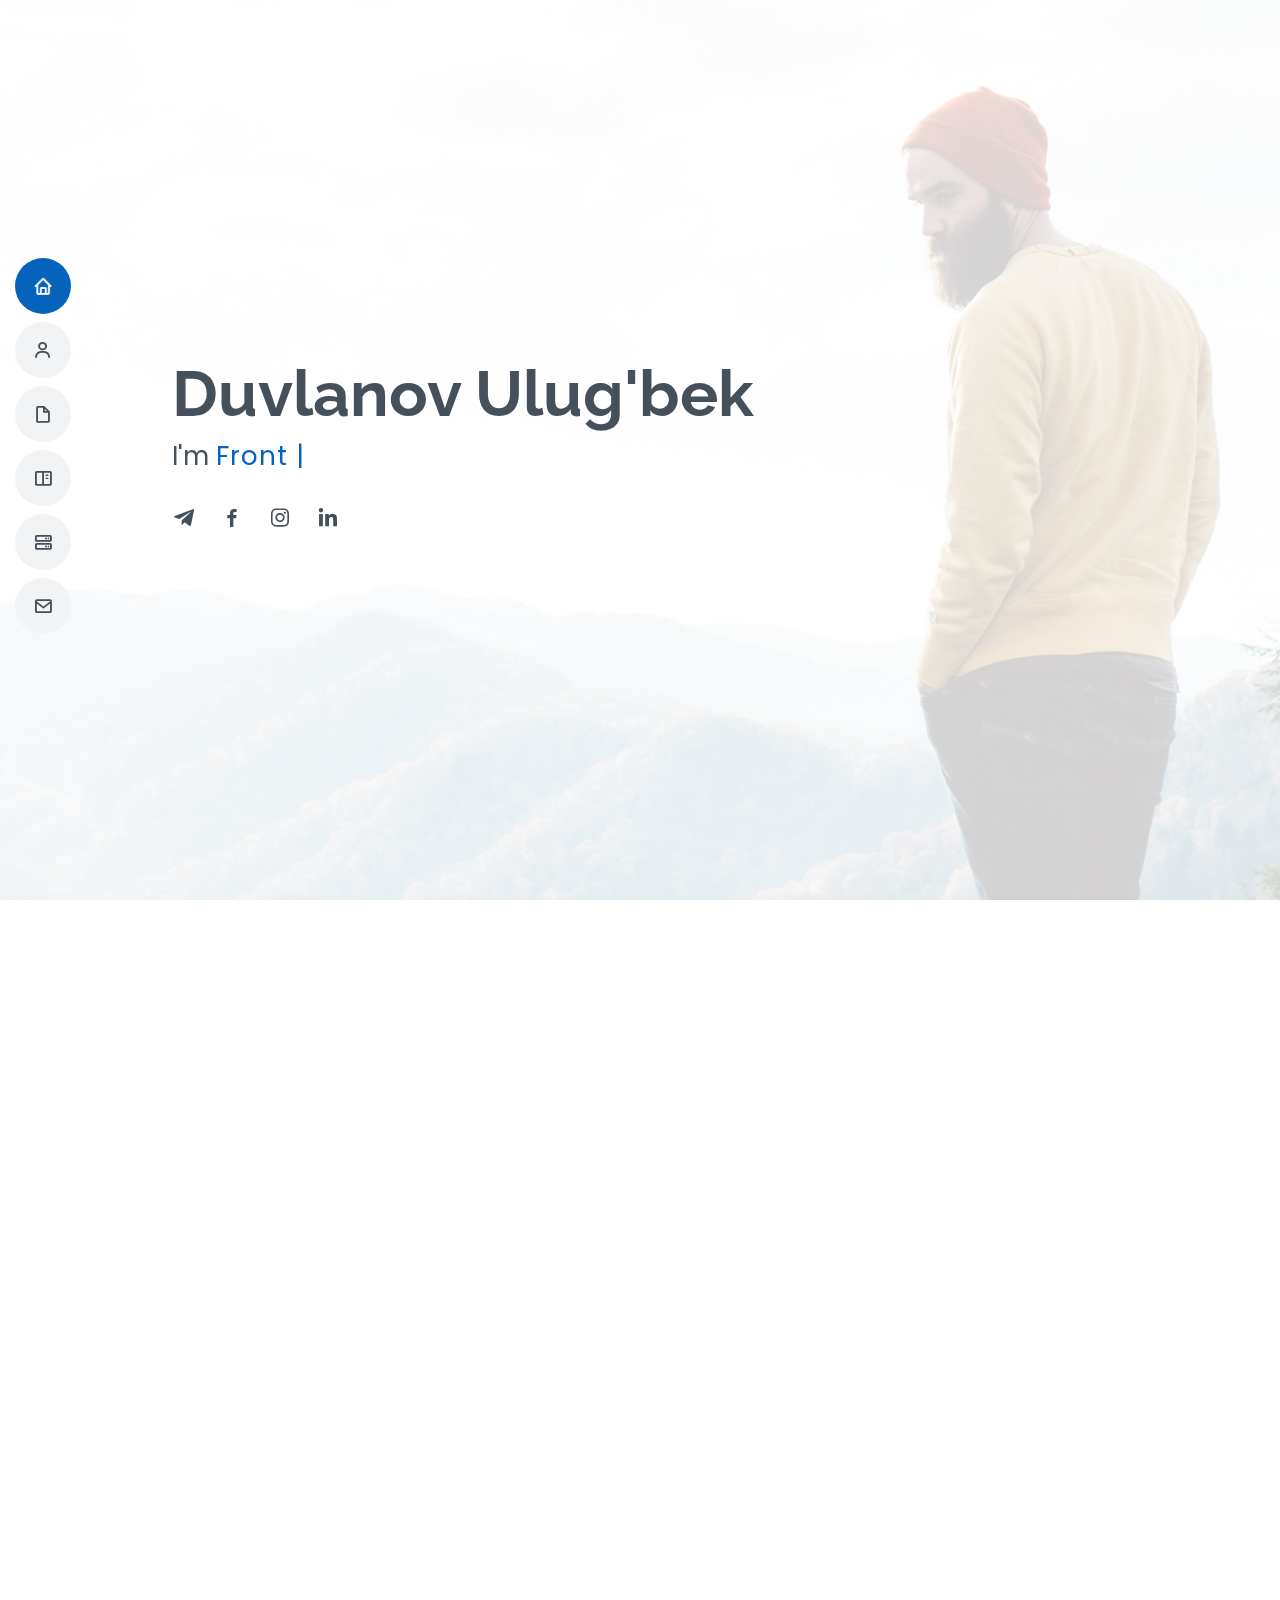
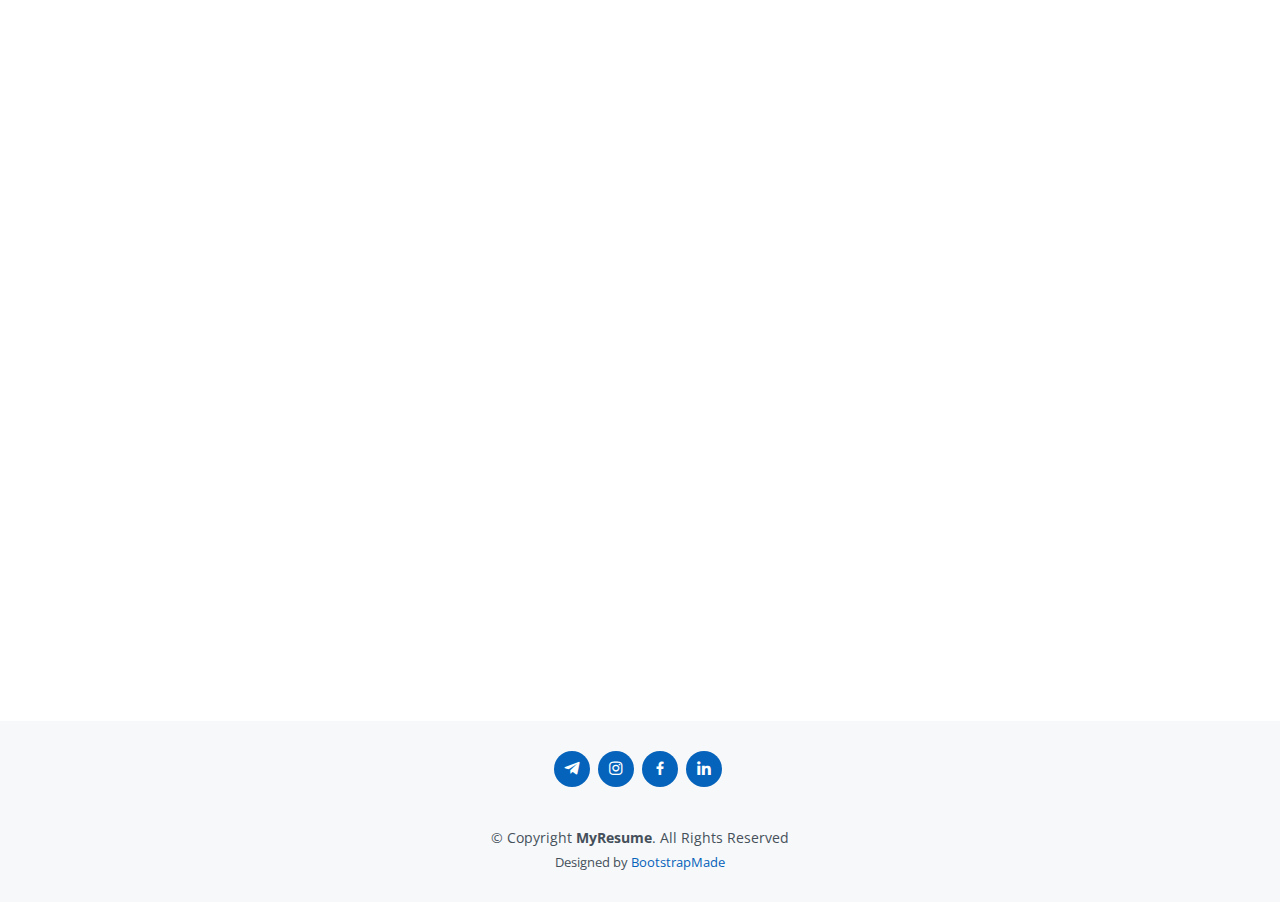
==== index.html @ e40b03fa "all" ====
<!DOCTYPE html>
<html lang="en">
  <head>
    <meta charset="utf-8" />
    <meta content="width=device-width, initial-scale=1.0" name="viewport" />

    <title>Portfolio</title>
    <meta content="" name="description" />
    <meta content="" name="keywords" />

    <link href="assets/img/profile.png" rel="icon" />

    <!-- Google Fonts -->
    <link
      href="https://fonts.googleapis.com/css?family=Open+Sans:300,300i,400,400i,600,600i,700,700i|Raleway:300,300i,400,400i,500,500i,600,600i,700,700i|Poppins:300,300i,400,400i,500,500i,600,600i,700,700i"
      rel="stylesheet"
    />
    <link href="assets/vendor/aos/aos.css" rel="stylesheet" />
    <link
      href="assets/vendor/bootstrap/css/bootstrap.min.css"
      rel="stylesheet"
    />
    <link
      href="assets/vendor/bootstrap-icons/bootstrap-icons.css"
      rel="stylesheet"
    />
    <link href="assets/vendor/boxicons/css/boxicons.min.css" rel="stylesheet" />
    <link
      href="assets/vendor/glightbox/css/glightbox.min.css"
      rel="stylesheet"
    />
    <link href="assets/vendor/swiper/swiper-bundle.min.css" rel="stylesheet" />
    <link href="css/style.css" rel="stylesheet" />
  </head>

  <body>
    <i class="bi bi-list mobile-nav-toggle d-xl-none"></i>
    <!-- ======= Header ======= -->
    <header id="header" class="d-flex flex-column justify-content-center">
      <nav id="navbar" class="navbar nav-menu">
        <ul>
          <li>
            <a href="#hero" class="nav-link scrollto active"
              ><i class="bx bx-home"></i> <span>Home</span></a
            >
          </li>
          <li>
            <a href="#about" class="nav-link scrollto"
              ><i class="bx bx-user"></i> <span>About</span></a
            >
          </li>
          <li>
            <a href="#resume" class="nav-link scrollto"
              ><i class="bx bx-file-blank"></i> <span>Resume</span></a
            >
          </li>
          <li>
            <a href="#portfolio" class="nav-link scrollto"
              ><i class="bx bx-book-content"></i> <span>Portfolio</span></a
            >
          </li>
          <li>
            <a href="#services" class="nav-link scrollto"
              ><i class="bx bx-server"></i> <span>Services</span></a
            >
          </li>
          <li>
            <a href="#contact" class="nav-link scrollto"
              ><i class="bx bx-envelope"></i> <span>Contact</span></a
            >
          </li>
        </ul>
      </nav>
      <!-- .nav-menu -->
    </header>
    <!-- End Header -->

    <!-- ======= Hero Section ======= -->
    <section id="hero" class="d-flex flex-column justify-content-center">
      <div class="container" data-aos="zoom-in" data-aos-delay="100">
        <h1>Duvlanov Ulug'bek</h1>
        <p>
          I'm
          <span
            class="typed"
            data-typed-items="Front End Developer, Freelancer"
          ></span>
        </p>
        <div class="social-links">
          <a
            href="https://t.me/Duvlanov_ulugbek"
            class="telegram"
            target="_blank"
            ><i class="bx bxl-telegram"></i
          ></a>
          <a href="#" class="facebook"><i class="bx bxl-facebook"></i></a>
          <a
            href="https://www.instagram.com/ulugbekduvlanov"
            target="_blank"
            class="instagram"
            ><i class="bx bxl-instagram"></i
          ></a>
          <a
            href="https://www.linkedin.com/in/ulug-bek-duvlanov-868109228"
            class="linkedin"
            target="_blank"
            ><i class="bx bxl-linkedin"></i
          ></a>
        </div>
      </div>
    </section>
    <!-- End Hero -->

    <main id="main">
      <!-- ======= About Section ======= -->
      <section id="about" class="about">
        <div class="container" data-aos="fade-up">
          <div class="section-title">
            <h2>About</h2>
            <p>
              Magnam dolores commodi suscipit. Necessitatibus eius consequatur
              ex aliquid fuga eum quidem. Sit sint consectetur velit. Quisquam
              quos quisquam cupiditate. Et nemo qui impedit suscipit alias ea.
              Quia fugiat sit in iste officiis commodi quidem hic quas.
            </p>
          </div>

          <div class="row">
            <div class="col-lg-4">
              <img
                src="assets/img/profile-img.jpg"
                class="img-fluid"
                alt="profile-img"
              />
            </div>
            <div class="col-lg-8 pt-4 pt-lg-0 content">
              <h3>Web Developer.</h3>
              <p class="fst-italic">
                Lorem ipsum dolor sit amet, consectetur adipiscing elit, sed do
                eiusmod tempor incididunt ut labore et dolore magna aliqua.
              </p>
              <div class="row">
                <div class="col-lg-6">
                  <ul>
                    <li>
                      <i class="bi bi-chevron-right"></i>
                      <strong>Birthday:</strong> <span>7 November 1998</span>
                    </li>
                    <li>
                      <i class="bi bi-chevron-right"></i>
                      <strong>Website:</strong> <span>myjobuz.netlify.app</span>
                    </li>
                    <li>
                      <i class="bi bi-chevron-right"></i>
                      <strong>Phone:</strong> <span>+998 99 627 40 39</span>
                    </li>
                    <li>
                      <i class="bi bi-chevron-right"></i>
                      <strong>City:</strong> <span>Tashkent, Uzbekistan</span>
                    </li>
                  </ul>
                </div>
                <div class="col-lg-6">
                  <ul>
                    <li>
                      <i class="bi bi-chevron-right"></i> <strong>Age:</strong>
                      <span>23</span>
                    </li>
                    <li>
                      <i class="bi bi-chevron-right"></i>
                      <strong>Degree:</strong> <span>Bachelor</span>
                    </li>
                    <li>
                      <i class="bi bi-chevron-right"></i>
                      <strong>PhEmailone:</strong>
                      <span>duvlanovu@gmail.com</span>
                    </li>
                    <li>
                      <i class="bi bi-chevron-right"></i>
                      <strong>Freelance:</strong> <span>Available</span>
                    </li>
                  </ul>
                </div>
              </div>
              <p>
                Officiis eligendi itaque labore et dolorum mollitia officiis
                optio vero. Quisquam sunt adipisci omnis et ut. Nulla
                accusantium dolor incidunt officia tempore. Et eius omnis.
                Cupiditate ut dicta maxime officiis quidem quia. Sed et
                consectetur qui quia repellendus itaque neque. Aliquid amet
                quidem ut quaerat cupiditate. Ab et eum qui repellendus omnis
                culpa magni laudantium dolores.
              </p>
            </div>
          </div>
        </div>
      </section>
      <!-- End About Section -->

      <!-- ======= Facts Section ======= -->
      <section id="facts" class="facts">
        <div class="container" data-aos="fade-up">
          <div class="section-title">
            <h2>Facts</h2>
            <p>
              Magnam dolores commodi suscipit. Necessitatibus eius consequatur
              ex aliquid fuga eum quidem. Sit sint consectetur velit. Quisquam
              quos quisquam cupiditate. Et nemo qui impedit suscipit alias ea.
              Quia fugiat sit in iste officiis commodi quidem hic quas.
            </p>
          </div>

          <div class="row">
            <div class="col-lg-3 col-md-6">
              <div class="count-box">
                <i class="bi bi-emoji-smile"></i>
                <span
                  data-purecounter-start="0"
                  data-purecounter-end="11"
                  data-purecounter-duration="1"
                  class="purecounter"
                ></span>
                <p>Happy Clients</p>
              </div>
            </div>

            <div class="col-lg-3 col-md-6 mt-5 mt-md-0">
              <div class="count-box">
                <i class="bi bi-journal-richtext"></i>
                <span
                  data-purecounter-start="0"
                  data-purecounter-end="15"
                  data-purecounter-duration="1"
                  class="purecounter"
                ></span>
                <p>Projects</p>
              </div>
            </div>

            <div class="col-lg-3 col-md-6 mt-5 mt-lg-0">
              <div class="count-box">
                <i class="bi bi-headset"></i>
                <span
                  data-purecounter-start="0"
                  data-purecounter-end="347"
                  data-purecounter-duration="1"
                  class="purecounter"
                ></span>
                <p>Hours Of Support</p>
              </div>
            </div>

            <div class="col-lg-3 col-md-6 mt-5 mt-lg-0">
              <div class="count-box">
                <i class="bi bi-award"></i>
                <span
                  data-purecounter-start="0"
                  data-purecounter-end="25"
                  data-purecounter-duration="1"
                  class="purecounter"
                ></span>
                <p>Awards</p>
              </div>
            </div>
          </div>
        </div>
      </section>
      <!-- End Facts Section -->

      <!-- ======= Skills Section ======= -->
      <section id="skills" class="skills section-bg">
        <div class="container" data-aos="fade-up">
          <div class="section-title">
            <h2>Skills</h2>
            <p>
              Lorem ipsum dolor sit amet consectetur adipisicing elit.
              Reprehenderit pariatur odit neque molestias amet velit, cupiditate
              tempora exercitationem quaerat quasi! Quasi minus a eaque
              praesentium esse culpa facilis ipsam illum illo harum quia
              delectus deserunt incidunt necessitatibus natus numquam, commodi
              consequuntur nisi quam aliquid corporis atque dolores officiis?
              Dicta, voluptates! Obcaecati minima facilis libero facere repellat
              ratione nulla? Molestiae modi odit accusamus ea esse, praesentium
              possimus architecto voluptas cumque.
            </p>
          </div>

          <div class="row skills-content">
            <div class="col-lg-6">
              <div class="progress">
                <span class="skill">HTML5 <i class="val">90%</i></span>
                <div class="progress-bar-wrap">
                  <div
                    class="progress-bar progress-bar-striped progress-bar-animated"
                    role="progressbar"
                    aria-valuenow="90"
                    aria-valuemin="0"
                    aria-valuemax="100"
                    style="height: 12px; border-radius: 4px"
                  ></div>
                </div>
              </div>

              <div class="progress">
                <span class="skill">CSS3 <i class="val">85%</i></span>
                <div class="progress-bar-wrap progress-bar-striped">
                  <div
                    class="progress-bar progress-bar-striped progress-bar-animated"
                    role="progressbar"
                    aria-valuenow="85"
                    aria-valuemin="0"
                    aria-valuemax="100"
                    style="height: 12px; border-radius: 4px"
                  ></div>
                </div>
              </div>

              <div class="progress">
                <span class="skill">JavaScript <i class="val">75%</i></span>
                <div class="progress-bar-wrap">
                  <div
                    class="progress-bar progress-bar-striped progress-bar-animated"
                    role="progressbar"
                    aria-valuenow="75"
                    aria-valuemin="0"
                    aria-valuemax="100"
                    style="height: 12px; border-radius: 4px"
                  ></div>
                </div>
              </div>

              <div class="progress">
                <span class="skill">Git <i class="val">70%</i></span>
                <div class="progress-bar-wrap">
                  <div
                    class="progress-bar progress-bar-striped progress-bar-animated"
                    role="progressbar"
                    aria-valuenow="70"
                    aria-valuemin="0"
                    aria-valuemax="100"
                    style="height: 12px; border-radius: 4px"
                  ></div>
                </div>
              </div>
            </div>

            <div class="col-lg-6">
              <div class="progress">
                <span class="skill">React <i class="val">70%</i></span>
                <div class="progress-bar-wrap">
                  <div
                    class="progress-bar progress-bar-striped progress-bar-animated"
                    role="progressbar"
                    aria-valuenow="70"
                    aria-valuemin="0"
                    aria-valuemax="100"
                    style="height: 12px; border-radius: 4px"
                  ></div>
                </div>
              </div>

              <div class="progress">
                <span class="skill">Sass <i class="val">90%</i></span>
                <div class="progress-bar-wrap">
                  <div
                    class="progress-bar progress-bar-striped progress-bar-animated"
                    role="progressbar"
                    aria-valuenow="90"
                    aria-valuemin="0"
                    aria-valuemax="100"
                    style="height: 12px; border-radius: 4px"
                  ></div>
                </div>
              </div>

              <div class="progress">
                <span class="skill">Bootstrap5 <i class="val">85%</i></span>
                <div class="progress-bar-wrap">
                  <div
                    class="progress-bar progress-bar-striped progress-bar-animated"
                    role="progressbar"
                    aria-valuenow="85"
                    aria-valuemin="0"
                    aria-valuemax="100"
                    style="height: 12px; border-radius: 4px"
                  ></div>
                </div>
              </div>

              <div class="progress">
                <span class="skill">Figma <i class="val">75%</i></span>
                <div class="progress-bar-wrap">
                  <div
                    class="progress-bar progress-bar-striped progress-bar-animated"
                    role="progressbar"
                    aria-valuenow="75"
                    aria-valuemin="0"
                    aria-valuemax="100"
                    style="height: 12px; border-radius: 4px"
                  ></div>
                </div>
              </div>
            </div>
          </div>
        </div>
      </section>
      <!-- End Skills Section -->

      <!-- ======= Resume Section ======= -->
      <section id="resume" class="resume">
        <div class="container" data-aos="fade-up">
          <div class="section-title">
            <h2>Resume</h2>
            <p>
              Magnam dolores commodi suscipit. Necessitatibus eius consequatur
              ex aliquid fuga eum quidem. Sit sint consectetur velit. Quisquam
              quos quisquam cupiditate. Et nemo qui impedit suscipit alias ea.
              Quia fugiat sit in iste officiis commodi quidem hic quas.
            </p>
          </div>

          <div class="row">
            <div class="col-lg-6">
              <h3 class="resume-title">Sumary</h3>
              <div class="resume-item pb-0">
                <h4>Brandon Johnson</h4>
                <p>
                  <em
                    >Innovative and deadline-driven Graphic Designer with 3+
                    years of experience designing and developing user-centered
                    digital/print marketing material from initial concept to
                    final, polished deliverable.</em
                  >
                </p>
                <ul>
                  <li>Portland par 127,Orlando, FL</li>
                  <li>(123) 456-7891</li>
                  <li>alice.barkley@example.com</li>
                </ul>
              </div>

              <h3 class="resume-title">Education</h3>
              <div class="resume-item">
                <h4>Master of Fine Arts &amp; Graphic Design</h4>
                <h5>2015 - 2016</h5>
                <p><em>Rochester Institute of Technology, Rochester, NY</em></p>
                <p>
                  Qui deserunt veniam. Et sed aliquam labore tempore sed
                  quisquam iusto autem sit. Ea vero voluptatum qui ut
                  dignissimos deleniti nerada porti sand markend
                </p>
              </div>
              <div class="resume-item">
                <h4>Bachelor of Fine Arts &amp; Graphic Design</h4>
                <h5>2010 - 2014</h5>
                <p><em>Rochester Institute of Technology, Rochester, NY</em></p>
                <p>
                  Quia nobis sequi est occaecati aut. Repudiandae et iusto quae
                  reiciendis et quis Eius vel ratione eius unde vitae rerum
                  voluptates asperiores voluptatem Earum molestiae consequatur
                  neque etlon sader mart dila
                </p>
              </div>
            </div>
            <div class="col-lg-6">
              <h3 class="resume-title">Professional Experience</h3>
              <div class="resume-item">
                <h4>Senior graphic design specialist</h4>
                <h5>2019 - Present</h5>
                <p><em>Experion, New York, NY </em></p>
                <ul>
                  <li>
                    Lead in the design, development, and implementation of the
                    graphic, layout, and production communication materials
                  </li>
                  <li>
                    Delegate tasks to the 7 members of the design team and
                    provide counsel on all aspects of the project.
                  </li>
                  <li>
                    Supervise the assessment of all graphic materials in order
                    to ensure quality and accuracy of the design
                  </li>
                  <li>
                    Oversee the efficient use of production project budgets
                    ranging from $2,000 - $25,000
                  </li>
                </ul>
              </div>
              <div class="resume-item">
                <h4>Graphic design specialist</h4>
                <h5>2017 - 2018</h5>
                <p><em>Stepping Stone Advertising, New York, NY</em></p>
                <ul>
                  <li>
                    Developed numerous marketing programs (logos,
                    brochures,infographics, presentations, and advertisements).
                  </li>
                  <li>
                    Managed up to 5 projects or tasks at a given time while
                    under pressure
                  </li>
                  <li>
                    Recommended and consulted with clients on the most
                    appropriate graphic design
                  </li>
                  <li>
                    Created 4+ design presentations and proposals a month for
                    clients and account managers
                  </li>
                </ul>
              </div>
            </div>
          </div>
        </div>
      </section>
      <!-- End Resume Section -->

      <!-- ======= Portfolio Section ======= -->
      <section id="portfolio" class="portfolio section-bg">
        <div class="container" data-aos="fade-up">
          <div class="section-title">
            <h2>Portfolio</h2>
            <p>
              Magnam dolores commodi suscipit. Necessitatibus eius consequatur
              ex aliquid fuga eum quidem. Sit sint consectetur velit. Quisquam
              quos quisquam cupiditate. Et nemo qui impedit suscipit alias ea.
              Quia fugiat sit in iste officiis commodi quidem hic quas.
            </p>
          </div>

          <div class="row">
            <div
              class="col-lg-12 d-flex justify-content-center"
              data-aos="fade-up"
              data-aos-delay="100"
            >
              <ul id="portfolio-flters">
                <li data-filter="*" class="filter-active">All</li>
                <li data-filter=".filter-app">App</li>
                <li data-filter=".filter-card">Card</li>
                <li data-filter=".filter-web">Web</li>
              </ul>
            </div>
          </div>

          <div
            class="row portfolio-container"
            data-aos="fade-up"
            data-aos-delay="200"
          >
            <div class="col-lg-4 col-md-6 portfolio-item filter-app">
              <div class="portfolio-wrap">
                <img
                  src="assets/img/portfolio/portfolio-1.jpg"
                  class="img-fluid"
                  alt=""
                />
                <div class="portfolio-info">
                  <h4>App 1</h4>
                  <p>App</p>
                  <div class="portfolio-links">
                    <a
                      href="assets/img/portfolio/portfolio-1.jpg"
                      data-gallery="portfolioGallery"
                      class="portfolio-lightbox"
                      title="App 1"
                      ><i class="bx bx-plus"></i
                    ></a>
                    <a
                      href="portfolio-details.html"
                      class="portfolio-details-lightbox"
                      data-glightbox="type: external"
                      title="Portfolio Details"
                      ><i class="bx bx-link"></i
                    ></a>
                  </div>
                </div>
              </div>
            </div>

            <div class="col-lg-4 col-md-6 portfolio-item filter-web">
              <div class="portfolio-wrap">
                <img
                  src="assets/img/portfolio/portfolio-2.jpg"
                  class="img-fluid"
                  alt=""
                />
                <div class="portfolio-info">
                  <h4>Web 3</h4>
                  <p>Web</p>
                  <div class="portfolio-links">
                    <a
                      href="assets/img/portfolio/portfolio-2.jpg"
                      data-gallery="portfolioGallery"
                      class="portfolio-lightbox"
                      title="Web 3"
                      ><i class="bx bx-plus"></i
                    ></a>
                    <a
                      href="portfolio-details.html"
                      class="portfolio-details-lightbox"
                      data-glightbox="type: external"
                      title="Portfolio Details"
                      ><i class="bx bx-link"></i
                    ></a>
                  </div>
                </div>
              </div>
            </div>

            <div class="col-lg-4 col-md-6 portfolio-item filter-app">
              <div class="portfolio-wrap">
                <img
                  src="assets/img/portfolio/portfolio-3.jpg"
                  class="img-fluid"
                  alt=""
                />
                <div class="portfolio-info">
                  <h4>App 2</h4>
                  <p>App</p>
                  <div class="portfolio-links">
                    <a
                      href="assets/img/portfolio/portfolio-3.jpg"
                      data-gallery="portfolioGallery"
                      class="portfolio-lightbox"
                      title="App 2"
                      ><i class="bx bx-plus"></i
                    ></a>
                    <a
                      href="portfolio-details.html"
                      class="portfolio-details-lightbox"
                      data-glightbox="type: external"
                      title="Portfolio Details"
                      ><i class="bx bx-link"></i
                    ></a>
                  </div>
                </div>
              </div>
            </div>

            <div class="col-lg-4 col-md-6 portfolio-item filter-card">
              <div class="portfolio-wrap">
                <img
                  src="assets/img/portfolio/portfolio-4.jpg"
                  class="img-fluid"
                  alt=""
                />
                <div class="portfolio-info">
                  <h4>Card 2</h4>
                  <p>Card</p>
                  <div class="portfolio-links">
                    <a
                      href="assets/img/portfolio/portfolio-4.jpg"
                      data-gallery="portfolioGallery"
                      class="portfolio-lightbox"
                      title="Card 2"
                      ><i class="bx bx-plus"></i
                    ></a>
                    <a
                      href="portfolio-details.html"
                      class="portfolio-details-lightbox"
                      data-glightbox="type: external"
                      title="Portfolio Details"
                      ><i class="bx bx-link"></i
                    ></a>
                  </div>
                </div>
              </div>
            </div>

            <div class="col-lg-4 col-md-6 portfolio-item filter-web">
              <div class="portfolio-wrap">
                <img
                  src="assets/img/portfolio/portfolio-5.jpg"
                  class="img-fluid"
                  alt=""
                />
                <div class="portfolio-info">
                  <h4>Web 2</h4>
                  <p>Web</p>
                  <div class="portfolio-links">
                    <a
                      href="assets/img/portfolio/portfolio-5.jpg"
                      data-gallery="portfolioGallery"
                      class="portfolio-lightbox"
                      title="Web 2"
                      ><i class="bx bx-plus"></i
                    ></a>
                    <a
                      href="portfolio-details.html"
                      class="portfolio-details-lightbox"
                      data-glightbox="type: external"
                      title="Portfolio Details"
                      ><i class="bx bx-link"></i
                    ></a>
                  </div>
                </div>
              </div>
            </div>

            <div class="col-lg-4 col-md-6 portfolio-item filter-app">
              <div class="portfolio-wrap">
                <img
                  src="assets/img/portfolio/portfolio-6.jpg"
                  class="img-fluid"
                  alt=""
                />
                <div class="portfolio-info">
                  <h4>App 3</h4>
                  <p>App</p>
                  <div class="portfolio-links">
                    <a
                      href="assets/img/portfolio/portfolio-6.jpg"
                      data-gallery="portfolioGallery"
                      class="portfolio-lightbox"
                      title="App 3"
                      ><i class="bx bx-plus"></i
                    ></a>
                    <a
                      href="portfolio-details.html"
                      class="portfolio-details-lightbox"
                      data-glightbox="type: external"
                      title="Portfolio Details"
                      ><i class="bx bx-link"></i
                    ></a>
                  </div>
                </div>
              </div>
            </div>

            <div class="col-lg-4 col-md-6 portfolio-item filter-card">
              <div class="portfolio-wrap">
                <img
                  src="assets/img/portfolio/portfolio-7.jpg"
                  class="img-fluid"
                  alt=""
                />
                <div class="portfolio-info">
                  <h4>Card 1</h4>
                  <p>Card</p>
                  <div class="portfolio-links">
                    <a
                      href="assets/img/portfolio/portfolio-7.jpg"
                      data-gallery="portfolioGallery"
                      class="portfolio-lightbox"
                      title="Card 1"
                      ><i class="bx bx-plus"></i
                    ></a>
                    <a
                      href="portfolio-details.html"
                      class="portfolio-details-lightbox"
                      data-glightbox="type: external"
                      title="Portfolio Details"
                      ><i class="bx bx-link"></i
                    ></a>
                  </div>
                </div>
              </div>
            </div>

            <div class="col-lg-4 col-md-6 portfolio-item filter-card">
              <div class="portfolio-wrap">
                <img
                  src="assets/img/portfolio/portfolio-8.jpg"
                  class="img-fluid"
                  alt=""
                />
                <div class="portfolio-info">
                  <h4>Card 3</h4>
                  <p>Card</p>
                  <div class="portfolio-links">
                    <a
                      href="assets/img/portfolio/portfolio-8.jpg"
                      data-gallery="portfolioGallery"
                      class="portfolio-lightbox"
                      title="Card 3"
                      ><i class="bx bx-plus"></i
                    ></a>
                    <a
                      href="portfolio-details.html"
                      class="portfolio-details-lightbox"
                      data-glightbox="type: external"
                      title="Portfolio Details"
                      ><i class="bx bx-link"></i
                    ></a>
                  </div>
                </div>
              </div>
            </div>

            <div class="col-lg-4 col-md-6 portfolio-item filter-web">
              <div class="portfolio-wrap">
                <img
                  src="assets/img/portfolio/portfolio-9.jpg"
                  class="img-fluid"
                  alt=""
                />
                <div class="portfolio-info">
                  <h4>Web 3</h4>
                  <p>Web</p>
                  <div class="portfolio-links">
                    <a
                      href="assets/img/portfolio/portfolio-9.jpg"
                      data-gallery="portfolioGallery"
                      class="portfolio-lightbox"
                      title="Web 3"
                      ><i class="bx bx-plus"></i
                    ></a>
                    <a
                      href="portfolio-details.html"
                      class="portfolio-details-lightbox"
                      data-glightbox="type: external"
                      title="Portfolio Details"
                      ><i class="bx bx-link"></i
                    ></a>
                  </div>
                </div>
              </div>
            </div>
          </div>
        </div>
      </section>
      <!-- End Portfolio Section -->

      <!-- ======= Services Section ======= -->
      <section id="services" class="services">
        <div class="container" data-aos="fade-up">
          <div class="section-title">
            <h2>Services</h2>
          </div>

          <div class="row">
            <div
              class="col-lg-4 col-md-6 d-flex align-items-stretch"
              data-aos="zoom-in"
              data-aos-delay="100"
            >
              <div class="icon-box iconbox-blue">
                <div class="icon">
                  <svg
                    width="100"
                    height="100"
                    viewBox="0 0 600 600"
                    xmlns="http://www.w3.org/2000/svg"
                  >
                    <path
                      stroke="none"
                      stroke-width="0"
                      fill="#f5f5f5"
                      d="M300,521.0016835830174C376.1290562159157,517.8887921683347,466.0731472004068,529.7835943286574,510.70327084640275,468.03025145048787C554.3714126377745,407.6079735673963,508.03601936045806,328.9844924480964,491.2728898941984,256.3432110539036C474.5976632858925,184.082847569629,479.9380746630129,96.60480741107993,416.23090153303,58.64404602377083C348.86323505073057,18.502131276798302,261.93793281208167,40.57373210992963,193.5410806939664,78.93577620505333C130.42746243093433,114.334589627462,98.30271207620316,179.96522072025542,76.75703585869454,249.04625023123273C51.97151888228291,328.5150500222984,13.704378332031375,421.85034740162234,66.52175969318436,486.19268352777647C119.04800174914682,550.1803526380478,217.28368757567262,524.383925680826,300,521.0016835830174"
                    ></path>
                  </svg>
                  <i class="bx bxl-dribbble"></i>
                </div>
                <h4><a href="">Lorem Ipsum</a></h4>
                <p>
                  Voluptatum deleniti atque corrupti quos dolores et quas
                  molestias excepturi
                </p>
              </div>
            </div>

            <div
              class="col-lg-4 col-md-6 d-flex align-items-stretch mt-4 mt-md-0"
              data-aos="zoom-in"
              data-aos-delay="200"
            >
              <div class="icon-box iconbox-orange">
                <div class="icon">
                  <svg
                    width="100"
                    height="100"
                    viewBox="0 0 600 600"
                    xmlns="http://www.w3.org/2000/svg"
                  >
                    <path
                      stroke="none"
                      stroke-width="0"
                      fill="#f5f5f5"
                      d="M300,582.0697525312426C382.5290701553225,586.8405444964366,449.9789794690241,525.3245884688669,502.5850820975895,461.55621195738473C556.606425686781,396.0723002908107,615.8543463187945,314.28637112970534,586.6730223649479,234.56875336149918C558.9533121215079,158.8439757836574,454.9685369536778,164.00468322053177,381.49747125262974,130.76875717737553C312.15926192815925,99.40240125094834,248.97055460311594,18.661163978235184,179.8680185752513,50.54337015887873C110.5421016452524,82.52863877960104,119.82277516462835,180.83849132639028,109.12597500060166,256.43424936330496C100.08760227029461,320.3096726198365,92.17705696193138,384.0621239912766,124.79988738764834,439.7174275375508C164.83382741302287,508.01625554203684,220.96474134820875,577.5009287672846,300,582.0697525312426"
                    ></path>
                  </svg>
                  <i class="bx bx-file"></i>
                </div>
                <h4><a href="">Sed Perspiciatis</a></h4>
                <p>
                  Duis aute irure dolor in reprehenderit in voluptate velit esse
                  cillum dolore
                </p>
              </div>
            </div>

            <div
              class="col-lg-4 col-md-6 d-flex align-items-stretch mt-4 mt-lg-0"
              data-aos="zoom-in"
              data-aos-delay="300"
            >
              <div class="icon-box iconbox-pink">
                <div class="icon">
                  <svg
                    width="100"
                    height="100"
                    viewBox="0 0 600 600"
                    xmlns="http://www.w3.org/2000/svg"
                  >
                    <path
                      stroke="none"
                      stroke-width="0"
                      fill="#f5f5f5"
                      d="M300,541.5067337569781C382.14930387511276,545.0595476570109,479.8736841581634,548.3450877840088,526.4010558755058,480.5488172755941C571.5218469581645,414.80211281144784,517.5187510058486,332.0715597781072,496.52539010469104,255.14436215662573C477.37192572678356,184.95920475031193,473.57363656557914,105.61284051026155,413.0603344069578,65.22779650032875C343.27470386102294,18.654635553484475,251.2091493199835,5.337323636656869,175.0934190732945,40.62881213300186C97.87086631185822,76.43348514350839,51.98124368387456,156.15599469081315,36.44837278890362,239.84606092416172C21.716077023791087,319.22268207091537,43.775223500013084,401.1760424656574,96.891909868211,461.97329694683043C147.22146801428983,519.5804099606455,223.5754009179313,538.201503339737,300,541.5067337569781"
                    ></path>
                  </svg>
                  <i class="bx bx-tachometer"></i>
                </div>
                <h4><a href="">Magni Dolores</a></h4>
                <p>
                  Excepteur sint occaecat cupidatat non proident, sunt in culpa
                  qui officia
                </p>
              </div>
            </div>

            <div
              class="col-lg-4 col-md-6 d-flex align-items-stretch mt-4"
              data-aos="zoom-in"
              data-aos-delay="100"
            >
              <div class="icon-box iconbox-yellow">
                <div class="icon">
                  <svg
                    width="100"
                    height="100"
                    viewBox="0 0 600 600"
                    xmlns="http://www.w3.org/2000/svg"
                  >
                    <path
                      stroke="none"
                      stroke-width="0"
                      fill="#f5f5f5"
                      d="M300,503.46388370962813C374.79870501325706,506.71871716319447,464.8034551963731,527.1746412648533,510.4981551193396,467.86667711651364C555.9287308511215,408.9015244558933,512.6030010748507,327.5744911775523,490.211057578863,256.5855673507754C471.097692560561,195.9906835881958,447.69079081568157,138.11976852964426,395.19560036434837,102.3242989838813C329.3053358748298,57.3949838291264,248.02791733380457,8.279543830951368,175.87071277845988,42.242879143198664C103.41431057327972,76.34704239035025,93.79494320519305,170.9812938413882,81.28167332365135,250.07896920659033C70.17666984294237,320.27484674793965,64.84698225790005,396.69656628748305,111.28512138212992,450.4950937839243C156.20124167950087,502.5303643271138,231.32542653798444,500.4755392045468,300,503.46388370962813"
                    ></path>
                  </svg>
                  <i class="bx bx-layer"></i>
                </div>
                <h4><a href="">Nemo Enim</a></h4>
                <p>
                  At vero eos et accusamus et iusto odio dignissimos ducimus qui
                  blanditiis
                </p>
              </div>
            </div>

            <div
              class="col-lg-4 col-md-6 d-flex align-items-stretch mt-4"
              data-aos="zoom-in"
              data-aos-delay="200"
            >
              <div class="icon-box iconbox-red">
                <div class="icon">
                  <svg
                    width="100"
                    height="100"
                    viewBox="0 0 600 600"
                    xmlns="http://www.w3.org/2000/svg"
                  >
                    <path
                      stroke="none"
                      stroke-width="0"
                      fill="#f5f5f5"
                      d="M300,532.3542879108572C369.38199826031484,532.3153073249985,429.10787420159085,491.63046689027357,474.5244479745417,439.17860296908856C522.8885846962883,383.3225815378663,569.1668002868075,314.3205725914397,550.7432151929288,242.7694973846089C532.6665558377875,172.5657663291529,456.2379748765914,142.6223662098291,390.3689995646985,112.34683881706744C326.66090330228417,83.06452184765237,258.84405631176094,53.51806209861945,193.32584062364296,78.48882559362697C121.61183558270385,105.82097193414197,62.805066853699245,167.19869350419734,48.57481801355237,242.6138429142374C34.843463184063346,315.3850353017275,76.69343916112496,383.4422959591041,125.22947124332185,439.3748458443577C170.7312796277747,491.8107796887764,230.57421082200815,532.3932930995766,300,532.3542879108572"
                    ></path>
                  </svg>
                  <i class="bx bx-slideshow"></i>
                </div>
                <h4><a href="">Dele Cardo</a></h4>
                <p>
                  Quis consequatur saepe eligendi voluptatem consequatur dolor
                  consequuntur
                </p>
              </div>
            </div>

            <div
              class="col-lg-4 col-md-6 d-flex align-items-stretch mt-4"
              data-aos="zoom-in"
              data-aos-delay="300"
            >
              <div class="icon-box iconbox-teal">
                <div class="icon">
                  <svg
                    width="100"
                    height="100"
                    viewBox="0 0 600 600"
                    xmlns="http://www.w3.org/2000/svg"
                  >
                    <path
                      stroke="none"
                      stroke-width="0"
                      fill="#f5f5f5"
                      d="M300,566.797414625762C385.7384707136149,576.1784315230908,478.7894351017131,552.8928747891023,531.9192734346935,484.94944893311C584.6109503024035,417.5663521118492,582.489472248146,322.67544863468447,553.9536738515405,242.03673114598146C529.1557734026468,171.96086150256528,465.24506316201064,127.66468636344209,395.9583748389544,100.7403814666027C334.2173773831606,76.7482773500951,269.4350130405921,84.62216499799875,207.1952322260088,107.2889140133804C132.92018162631612,134.33871894543012,41.79353780512637,160.00259165414826,22.644507872594943,236.69541883565114C3.319112789854554,314.0945973066697,72.72355303640163,379.243833228382,124.04198916343866,440.3218312028393C172.9286146004772,498.5055451809895,224.45579914871206,558.5317968840102,300,566.797414625762"
                    ></path>
                  </svg>
                  <i class="bx bx-arch"></i>
                </div>
                <h4><a href="">Divera Don</a></h4>
                <p>
                  Modi nostrum vel laborum. Porro fugit error sit minus sapiente
                  sit aspernatur
                </p>
              </div>
            </div>
          </div>
        </div>
      </section>
      <!-- End Services Section -->

      <!-- ======= Testimonials Section ======= -->
      <section id="testimonials" class="testimonials section-bg">
        <div class="container" data-aos="fade-up">
          <div class="section-title">
            <h2>Testimonials</h2>
          </div>

          <div
            class="testimonials-slider swiper"
            data-aos="fade-up"
            data-aos-delay="100"
          >
            <div class="swiper-wrapper">
              <div class="swiper-slide">
                <div class="testimonial-item">
                  <img
                    src="assets/img/testimonials/testimonials-5.jpg"
                    class="testimonial-img"
                    alt="testimonials"
                  />
                  <h3>Saul Goodman</h3>
                  <h4>Full Stack Web Developer</h4>
                  <p>
                    <i class="bx bxs-quote-alt-left quote-icon-left"></i>
                    Proin iaculis purus consequat sem cure digni ssim donec
                    porttitora entum suscipit rhoncus. Accusantium quam,
                    ultricies eget id, aliquam eget nibh et. Maecen aliquam,
                    risus at semper.
                    <i class="bx bxs-quote-alt-right quote-icon-right"></i>
                  </p>
                </div>
              </div>
              <!-- End testimonial item -->

              <div class="swiper-slide">
                <div class="testimonial-item">
                  <img
                    src="assets/img/testimonials/testimonials-2.jpg"
                    class="testimonial-img"
                    alt="testimonials"
                  />
                  <h3>Sara Wilsson</h3>
                  <h4>Frontend developer</h4>
                  <p>
                    <i class="bx bxs-quote-alt-left quote-icon-left"></i>
                    Export tempor illum tamen malis malis eram quae irure esse
                    labore quem cillum quid cillum eram malis quorum velit fore
                    eram velit sunt aliqua noster fugiat irure amet legam anim
                    culpa.
                    <i class="bx bxs-quote-alt-right quote-icon-right"></i>
                  </p>
                </div>
              </div>
              <!-- End testimonial item -->

              <div class="swiper-slide">
                <div class="testimonial-item">
                  <img
                    src="assets/img/testimonials/testimonials-3.jpg"
                    class="testimonial-img"
                    alt="testimonials"
                  />
                  <h3>Jena Karlis</h3>
                  <h4>Designer</h4>
                  <p>
                    <i class="bx bxs-quote-alt-left quote-icon-left"></i>
                    Enim nisi quem export duis labore cillum quae magna enim
                    sint quorum nulla quem veniam duis minim tempor labore quem
                    eram duis noster aute amet eram fore quis sint minim.
                    <i class="bx bxs-quote-alt-right quote-icon-right"></i>
                  </p>
                </div>
              </div>
              <!-- End testimonial item -->

              <div class="swiper-slide">
                <div class="testimonial-item">
                  <img
                    src="assets/img/testimonials/testimonials-4.jpg"
                    class="testimonial-img"
                    alt="testimonials"
                  />
                  <h3>Matt Brandon</h3>
                  <h4>Freelancer</h4>
                  <p>
                    <i class="bx bxs-quote-alt-left quote-icon-left"></i>
                    Fugiat enim eram quae cillum dolore dolor amet nulla culpa
                    multos export minim fugiat minim velit minim dolor enim duis
                    veniam ipsum anim magna sunt elit fore quem dolore labore
                    illum veniam.
                    <i class="bx bxs-quote-alt-right quote-icon-right"></i>
                  </p>
                </div>
              </div>
              <!-- End testimonial item -->

              <div class="swiper-slide">
                <div class="testimonial-item">
                  <img
                    src="assets/img/testimonials/testimonials-1.jpg"
                    class="testimonial-img"
                    alt="testimonials"
                  />
                  <h3>John Larson</h3>
                  <h4>Freelancer</h4>
                  <p>
                    <i class="bx bxs-quote-alt-left quote-icon-left"></i>
                    Quis quorum aliqua sint quem legam fore sunt eram irure
                    aliqua veniam tempor noster veniam enim culpa labore duis
                    sunt culpa nulla illum cillum fugiat legam esse veniam culpa
                    fore nisi cillum quid.
                    <i class="bx bxs-quote-alt-right quote-icon-right"></i>
                  </p>
                </div>
              </div>
              <!-- End testimonial item -->
            </div>
            <div class="swiper-pagination"></div>
          </div>
        </div>
      </section>
      <!-- End Testimonials Section -->

      <!-- ======= Contact Section ======= -->
      <section id="contact" class="contact">
        <div class="container" data-aos="fade-up">
          <div class="section-title">
            <h2>Contact</h2>
          </div>

          <div class="row mt-1">
            <div class="col-lg-4">
              <div class="info">
                <div class="address">
                  <i class="bi bi-geo-alt"></i>
                  <h4>Location:</h4>
                  <p>TTZ-4, Mirzo Ulug'bek, Tashkent</p>
                </div>

                <div class="email">
                  <i class="bi bi-envelope"></i>
                  <h4>Email:</h4>
                  <p>
                    <a href="mailto:duvlanovu@gmail.com">duvlanovu@gmail.com</a>
                  </p>
                </div>

                <div class="phone">
                  <i class="bi bi-phone"></i>
                  <h4>Call:</h4>
                  <p><a href="tel:(+998 99 627 40 39)">+998 99 627 40 39</a></p>
                </div>
              </div>
            </div>

            <div class="col-lg-8 mt-5 mt-lg-0">
              <form
                action="forms/contact.php"
                method="post"
                role="form"
                class="php-email-form"
              >
                <div class="row">
                  <div class="col-md-6 form-group">
                    <input
                      type="text"
                      name="name"
                      class="form-control"
                      id="name"
                      placeholder="Your Name"
                      required
                    />
                  </div>
                  <div class="col-md-6 form-group mt-3 mt-md-0">
                    <input
                      type="email"
                      class="form-control"
                      name="email"
                      id="email"
                      placeholder="Your Email"
                      required
                    />
                  </div>
                </div>
                <div class="form-group mt-3">
                  <input
                    type="text"
                    class="form-control"
                    name="subject"
                    id="subject"
                    placeholder="Subject"
                    required
                  />
                </div>
                <div class="form-group mt-3">
                  <textarea
                    class="form-control"
                    name="message"
                    rows="5"
                    placeholder="Message"
                    required
                  ></textarea>
                </div>
                <div class="my-3">
                  <div class="loading">Loading</div>
                  <div class="error-message"></div>
                  <div class="sent-message">
                    Your message has been sent. Thank you!
                  </div>
                </div>
                <div class="text-center">
                  <button type="submit">Send Message</button>
                </div>
              </form>
            </div>
          </div>
        </div>
      </section>
      <!-- End Contact Section -->
    </main>
    <!-- End #main -->

    <!-- ======= Footer ======= -->
    <footer id="footer">
      <div class="container">
        <div class="social-links">
          <a
            href="https://t.me/Duvlanov_ulugbek"
            class="telegram"
            target="_blank"
            ><i class="bx bxl-telegram"></i
          ></a>
          <a
            href="https://www.instagram.com/ulugbekduvlanov"
            target="_blank"
            class="instagram"
            ><i class="bx bxl-instagram"></i
          ></a>
          <a href="#" class="facebook"><i class="bx bxl-facebook"></i></a>
          <a
            href="https://www.linkedin.com/in/ulug-bek-duvlanov-868109228"
            class="linkedin"
            target="_blank"
            ><i class="bx bxl-linkedin"></i
          ></a>
        </div>
        <div class="copyright">
          &copy; Copyright <strong><span>MyResume</span></strong
          >. All Rights Reserved
        </div>
        <div class="credits">
          Designed by <a href="https://bootstrapmade.com/">BootstrapMade</a>
        </div>
      </div>
    </footer>
    <!-- End Footer -->

    <div id="preloader"></div>
    <a
      href="#"
      class="back-to-top d-flex align-items-center justify-content-center"
      ><i class="bi bi-arrow-up-short"></i
    ></a>

    <script src="assets/vendor/purecounter/purecounter.js"></script>
    <script src="assets/vendor/aos/aos.js"></script>
    <script src="assets/vendor/bootstrap/js/bootstrap.bundle.min.js"></script>
    <script src="assets/vendor/glightbox/js/glightbox.min.js"></script>
    <script src="assets/vendor/isotope-layout/isotope.pkgd.min.js"></script>
    <script src="assets/vendor/swiper/swiper-bundle.min.js"></script>
    <script src="assets/vendor/typed.js/typed.min.js"></script>
    <script src="assets/vendor/waypoints/noframework.waypoints.js"></script>
    <script src="assets/vendor/php-email-form/validate.js"></script>

    <script src="js/main.js"></script>
  </body>
</html>
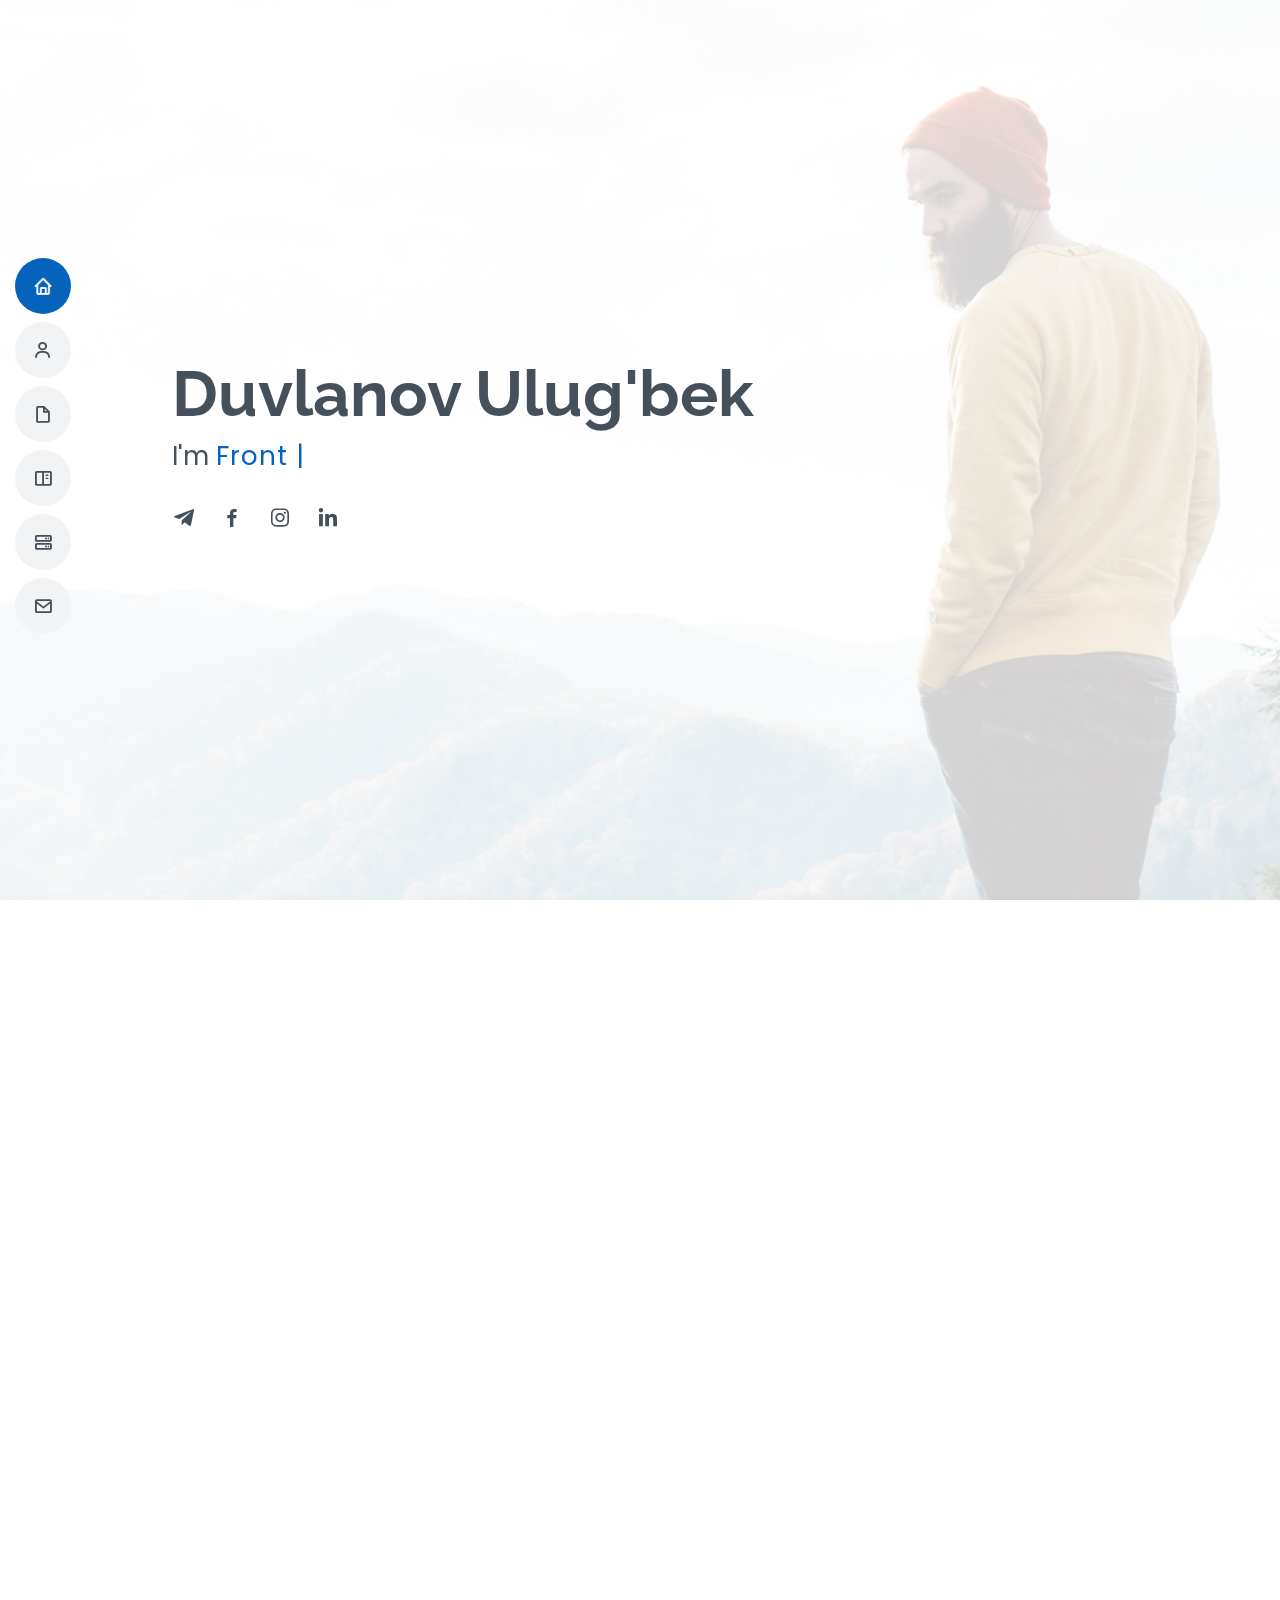
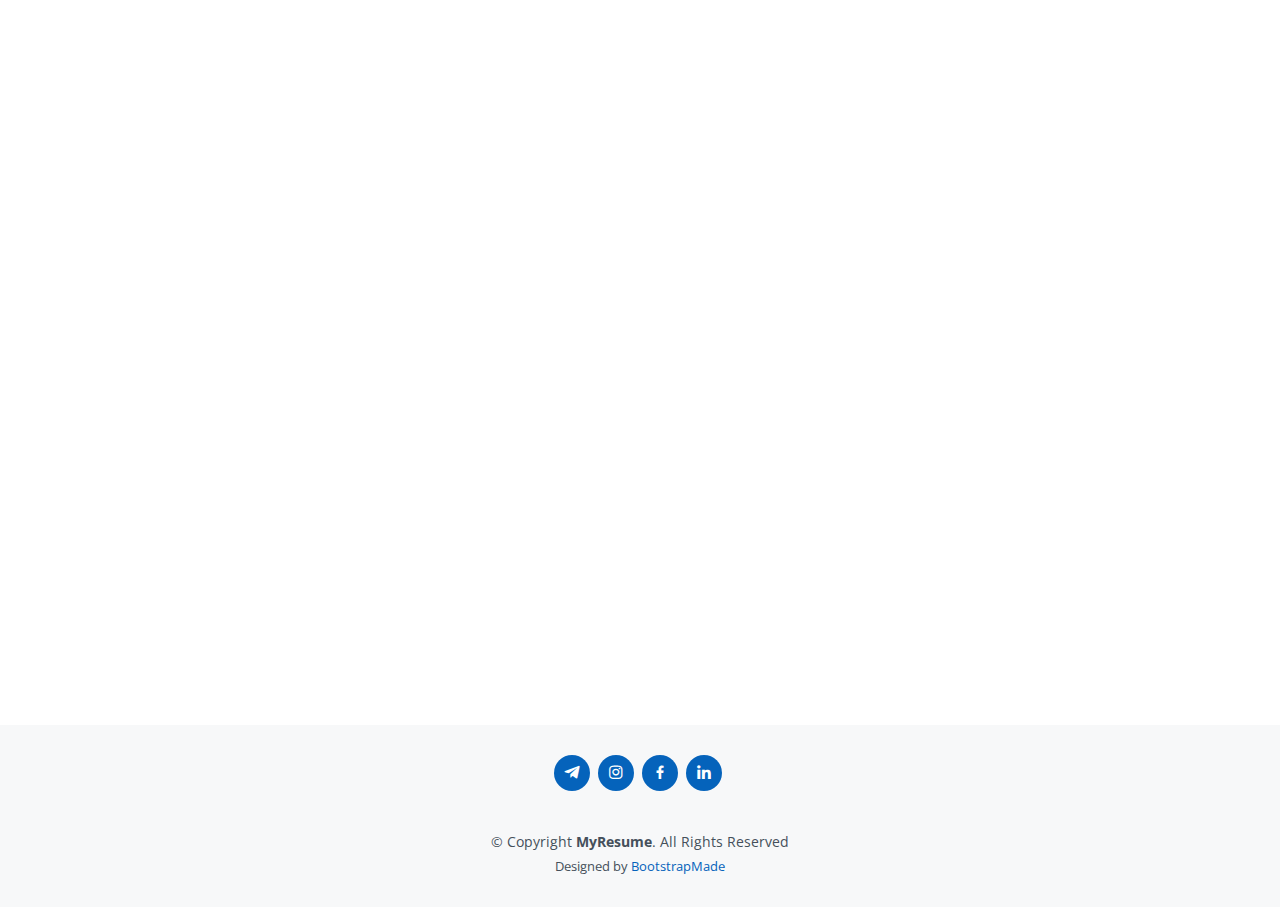
==== commit 2d05b6ec: "all" ====
--- a/index.html
+++ b/index.html
@@ -411,102 +411,123 @@
         <div class="container" data-aos="fade-up">
           <div class="section-title">
             <h2>Resume</h2>
-            <p>
-              Magnam dolores commodi suscipit. Necessitatibus eius consequatur
-              ex aliquid fuga eum quidem. Sit sint consectetur velit. Quisquam
-              quos quisquam cupiditate. Et nemo qui impedit suscipit alias ea.
-              Quia fugiat sit in iste officiis commodi quidem hic quas.
-            </p>
           </div>
 
           <div class="row">
             <div class="col-lg-6">
-              <h3 class="resume-title">Sumary</h3>
-              <div class="resume-item pb-0">
-                <h4>Brandon Johnson</h4>
+              <h3 class="resume-title">Education</h3>
+              <div class="resume-item">
+                <h4>Tashkent University of Information Technologies</h4>
+                <h5>Bachelor: 2018 - 2022</h5>
                 <p>
-                  <em
-                    >Innovative and deadline-driven Graphic Designer with 3+
-                    years of experience designing and developing user-centered
-                    digital/print marketing material from initial concept to
-                    final, polished deliverable.</em
-                  >
+                  <b>Address: </b
+                  ><em>Tashkent 100084, Amir Temur Avenue 108 </em>
+                </p>
+                <p><b>Phone: </b><em>+998 71 238 64 15</em></p>
+                <p><b>Email: </b><em>info@tuit.uz</em></p>
+                <p>
+                  <b>Work schedule: </b><em>Monday - Saturday 8:30 - 18:00</em>
+                </p>
+                <p>
+                  Tashkent University of Information Technologies (former
+                  Tashkent Electrotechnical Institute of Communications) was
+                  founded in 1955. On May 30, 2002, in accordance with the
+                  Decree № 3080 of the President of the Republic of Uzbekistan
+                  it was renamed into the Tashkent University of Information
+                  Technology. On June 2, 2005, according to the resolution № 91
+                  by the President of the Republic of Uzbekistan regional
+                  branches of TUIT were formed in Karshi, Samarkand, Urgench and
+                  Fergana cities.
+                </p>
+              </div>
+
+              <div class="resume-item">
+                <h4>Faculties: Information security</h4>
+                <p><b>Phone: </b><em> (0 371) 238-65-39</em></p>
+                <p><b>Email: </b><em>info@tuit.uz</em></p>
+                <p>
+                  <b>Work schedule: </b><em>Monday - Saturday 8:30 - 18:00</em>
+                </p>
+                <p>
+                  In September 2006, under the leadership of Professor M.M.
+                  Karimov, in order to train highly qualified personnel in the
+                  direction of bachelors and Master's programs “Information
+                  Security” was created the Department of "Information Security"
+                  at Tashkent University of Information Technologies.
+                </p>
+              </div>
+            </div>
+
+            <div class="col-lg-6">
+              <h3 class="resume-title">Additional courses</h3>
+              <div class="resume-item">
+                <h5>Sep 2021 - Nov 2021</h5>
+                <p><em>Web Brain Academy</em></p>
+                <h5>Achievements | Tasks</h5>
+                <ul>
+                  <li>working with React and Dom libraries</li>
+                  <li>experienced with styled components and hook</li>
+                  <li>FastFood delivery real project</li>
+                  <li>
+                    <b>Github source code: </b>&nbsp;<a
+                      href="https://github.com/Ulugbek01/fastfooduz"
+                      target="_blank"
+                      >Link</a
+                    >
+                  </li>
+                </ul>
+              </div>
+
+              <div class="resume-item">
+                <h5>Personal projects</h5>
+                <b>FastFood delivery real project</b>
+                <p>
+                  <b>Description:</b> This fast food delivery project is for
+                  costumers who live in Tashkent.
                 </p>
                 <ul>
-                  <li>Portland par 127,Orlando, FL</li>
-                  <li>(123) 456-7891</li>
-                  <li>alice.barkley@example.com</li>
+                  <li>
+                    <b>Stack:</b> React.js, Styled-components, Hook, React
+                    Router, Context API ect.
+                  </li>
+                  <li>
+                    <b>Project Link:</b> &nbsp;
+                    <a href="https://fast-foodd.netlify.app" target="_blank"
+                      >FastFood</a
+                    >
+                  </li>
+                  <li>
+                    <b>Github source code: </b>&nbsp;<a
+                      href="https://github.com/Ulugbek01/fast-food"
+                      target="_blank"
+                      >Link</a
+                    >
+                  </li>
                 </ul>
               </div>
 
-              <h3 class="resume-title">Education</h3>
               <div class="resume-item">
-                <h4>Master of Fine Arts &amp; Graphic Design</h4>
-                <h5>2015 - 2016</h5>
-                <p><em>Rochester Institute of Technology, Rochester, NY</em></p>
-                <p>
-                  Qui deserunt veniam. Et sed aliquam labore tempore sed
-                  quisquam iusto autem sit. Ea vero voluptatum qui ut
-                  dignissimos deleniti nerada porti sand markend
-                </p>
-              </div>
-              <div class="resume-item">
-                <h4>Bachelor of Fine Arts &amp; Graphic Design</h4>
-                <h5>2010 - 2014</h5>
-                <p><em>Rochester Institute of Technology, Rochester, NY</em></p>
-                <p>
-                  Quia nobis sequi est occaecati aut. Repudiandae et iusto quae
-                  reiciendis et quis Eius vel ratione eius unde vitae rerum
-                  voluptates asperiores voluptatem Earum molestiae consequatur
-                  neque etlon sader mart dila
-                </p>
-              </div>
-            </div>
-            <div class="col-lg-6">
-              <h3 class="resume-title">Professional Experience</h3>
-              <div class="resume-item">
-                <h4>Senior graphic design specialist</h4>
-                <h5>2019 - Present</h5>
-                <p><em>Experion, New York, NY </em></p>
+                <h5>Personal projects</h5>
+                <b>Portfolio Website</b>
                 <ul>
                   <li>
-                    Lead in the design, development, and implementation of the
-                    graphic, layout, and production communication materials
+                    <b>Description:</b>Breed is a sophisticated personal profile
+                    website template which works great for freelancers, as well
+                    as agencies. A versatile and powerful tool that easily
+                    handles all sorts of different businesses and careers.
                   </li>
                   <li>
-                    Delegate tasks to the 7 members of the design team and
-                    provide counsel on all aspects of the project.
+                    <b>Project Link:</b> &nbsp;
+                    <a href="https://jobreed.netlify.app" target="_blank"
+                      >Landing page</a
+                    >
                   </li>
                   <li>
-                    Supervise the assessment of all graphic materials in order
-                    to ensure quality and accuracy of the design
-                  </li>
-                  <li>
-                    Oversee the efficient use of production project budgets
-                    ranging from $2,000 - $25,000
-                  </li>
-                </ul>
-              </div>
-              <div class="resume-item">
-                <h4>Graphic design specialist</h4>
-                <h5>2017 - 2018</h5>
-                <p><em>Stepping Stone Advertising, New York, NY</em></p>
-                <ul>
-                  <li>
-                    Developed numerous marketing programs (logos,
-                    brochures,infographics, presentations, and advertisements).
-                  </li>
-                  <li>
-                    Managed up to 5 projects or tasks at a given time while
-                    under pressure
-                  </li>
-                  <li>
-                    Recommended and consulted with clients on the most
-                    appropriate graphic design
-                  </li>
-                  <li>
-                    Created 4+ design presentations and proposals a month for
-                    clients and account managers
+                    <b>Github source code: </b>&nbsp;<a
+                      href="https://github.com/Ulugbek01/Portfolio-Website"
+                      target="_blank"
+                      >Link</a
+                    >
                   </li>
                 </ul>
               </div>
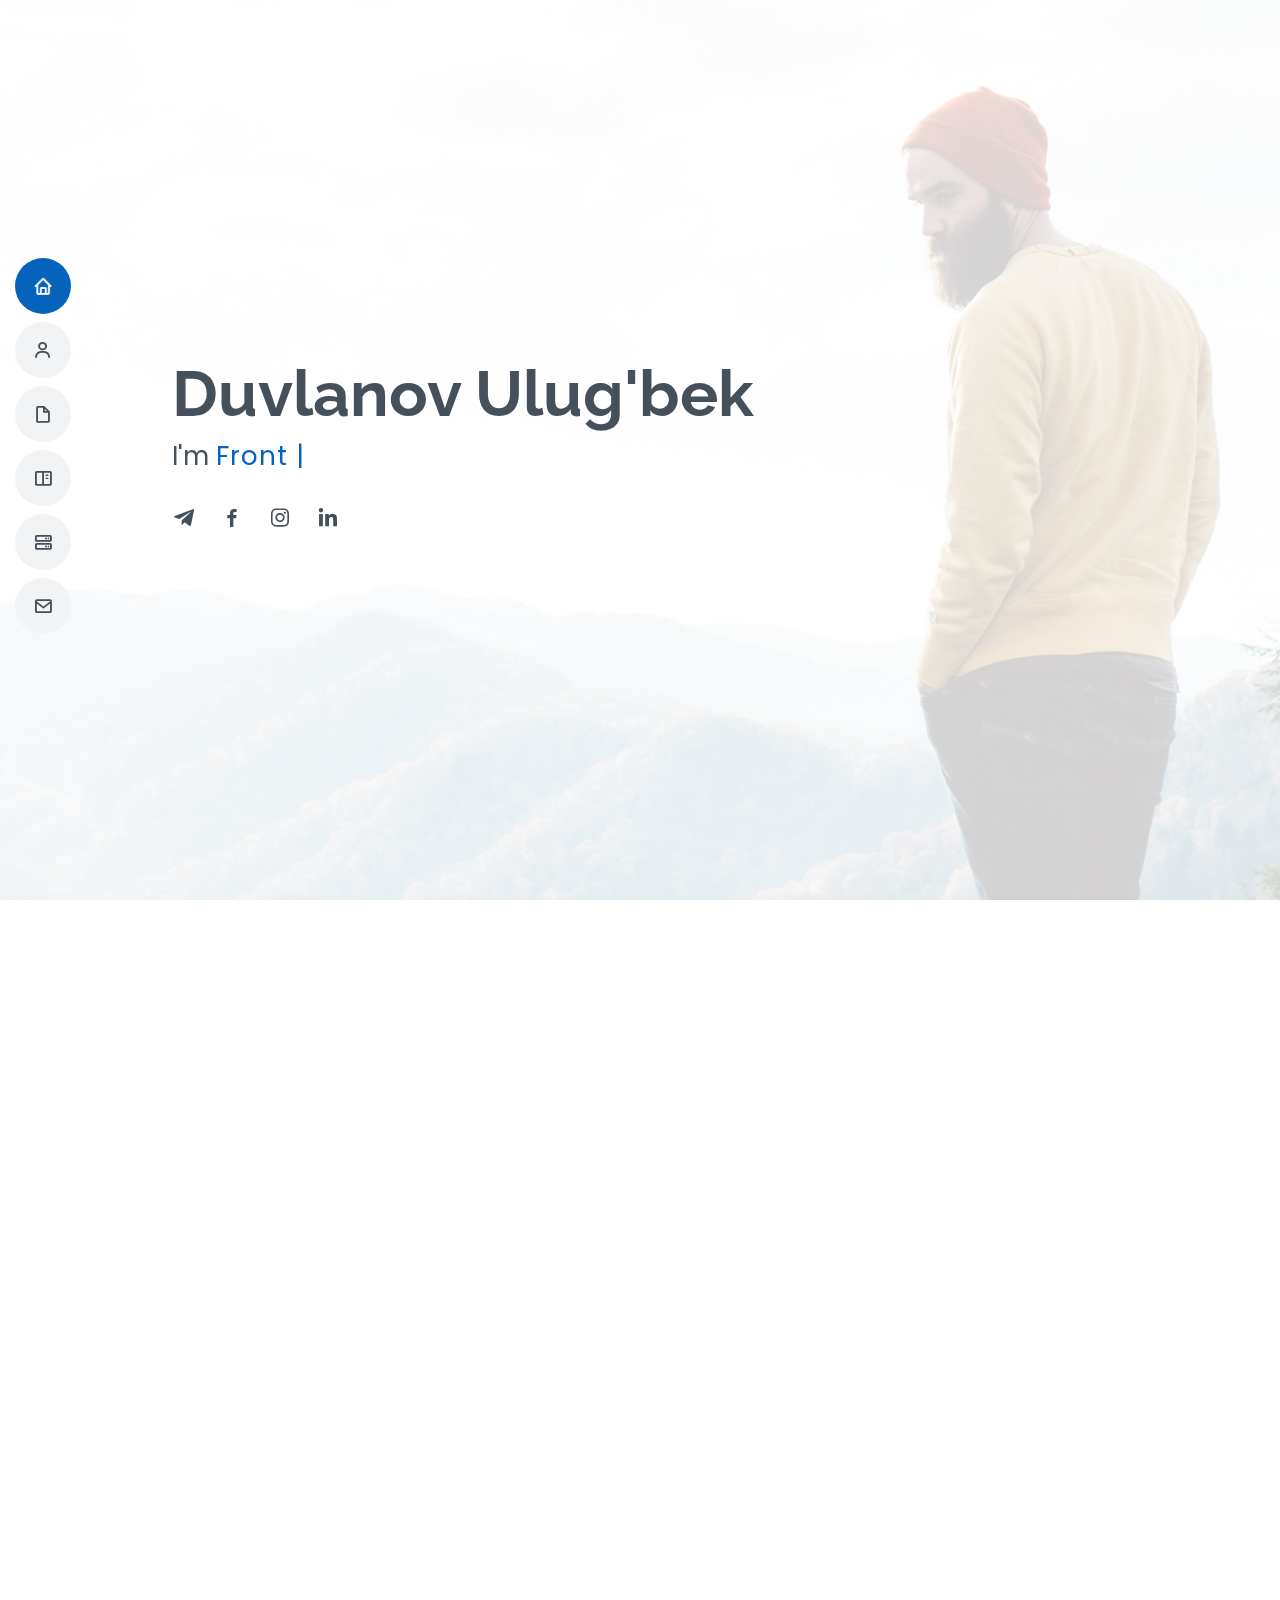
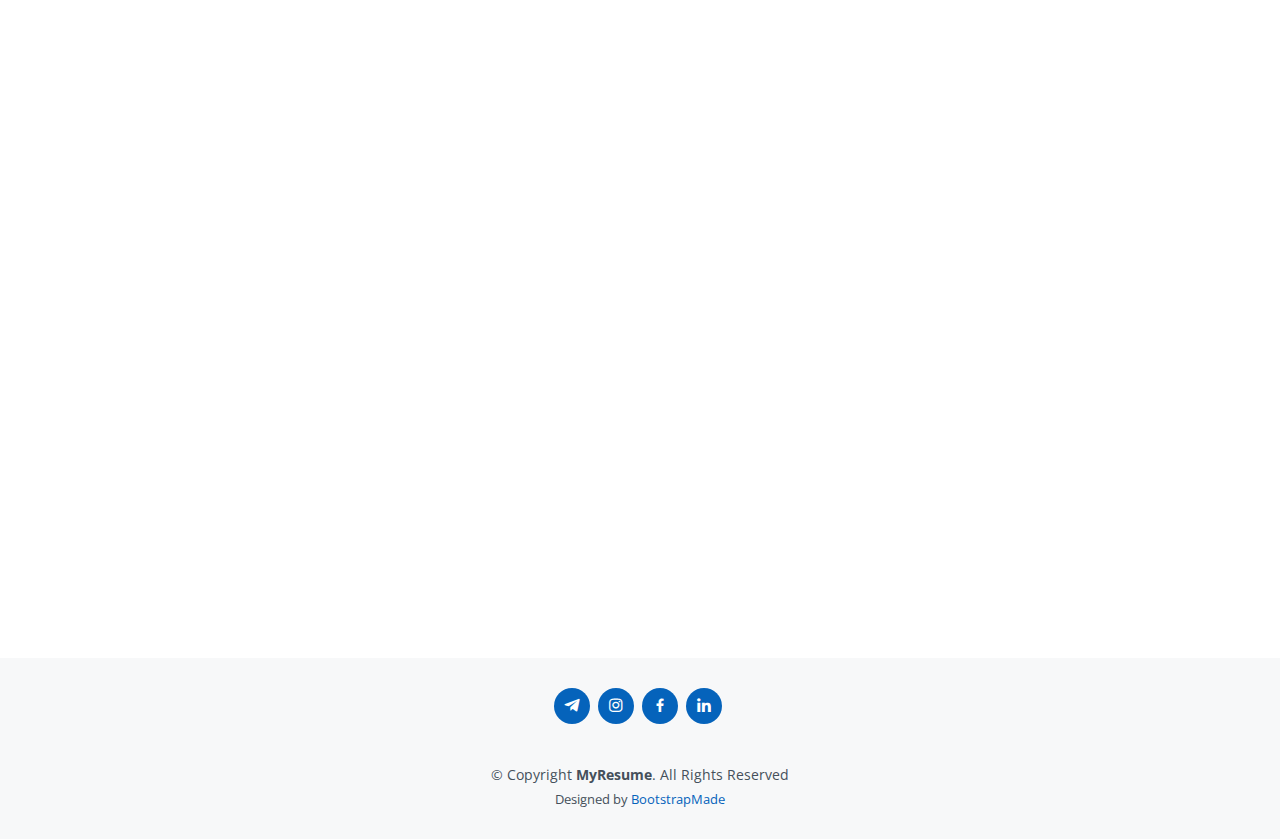
==== commit 4a5b5869: "about section add" ====
--- a/index.html
+++ b/index.html
@@ -117,12 +117,6 @@
         <div class="container" data-aos="fade-up">
           <div class="section-title">
             <h2>About</h2>
-            <p>
-              Magnam dolores commodi suscipit. Necessitatibus eius consequatur
-              ex aliquid fuga eum quidem. Sit sint consectetur velit. Quisquam
-              quos quisquam cupiditate. Et nemo qui impedit suscipit alias ea.
-              Quia fugiat sit in iste officiis commodi quidem hic quas.
-            </p>
           </div>
 
           <div class="row">
@@ -135,10 +129,6 @@
             </div>
             <div class="col-lg-8 pt-4 pt-lg-0 content">
               <h3>Web Developer.</h3>
-              <p class="fst-italic">
-                Lorem ipsum dolor sit amet, consectetur adipiscing elit, sed do
-                eiusmod tempor incididunt ut labore et dolore magna aliqua.
-              </p>
               <div class="row">
                 <div class="col-lg-6">
                   <ul>
@@ -160,6 +150,7 @@
                     </li>
                   </ul>
                 </div>
+
                 <div class="col-lg-6">
                   <ul>
                     <li>
@@ -181,16 +172,18 @@
                     </li>
                   </ul>
                 </div>
-              </div>
-              <p>
-                Officiis eligendi itaque labore et dolorum mollitia officiis
-                optio vero. Quisquam sunt adipisci omnis et ut. Nulla
-                accusantium dolor incidunt officia tempore. Et eius omnis.
-                Cupiditate ut dicta maxime officiis quidem quia. Sed et
-                consectetur qui quia repellendus itaque neque. Aliquid amet
-                quidem ut quaerat cupiditate. Ab et eum qui repellendus omnis
-                culpa magni laudantium dolores.
-              </p>
+
+                <p class="fst-italic">
+                  Front-end web development, also known as client-side
+                  development is the practice of producing HTML, CSS and
+                  JavaScript for a website or Web Application so that a user can
+                  see and interact with them directly. The challenge associated
+                  with front end development is that the tools and techniques
+                  used to create the front end of a website change constantly
+                  and so the developer needs to constantly be aware of how the
+                  field is developing.
+                </p>
+              </div>
             </div>
           </div>
         </div>
@@ -203,10 +196,10 @@
           <div class="section-title">
             <h2>Facts</h2>
             <p>
-              Magnam dolores commodi suscipit. Necessitatibus eius consequatur
-              ex aliquid fuga eum quidem. Sit sint consectetur velit. Quisquam
-              quos quisquam cupiditate. Et nemo qui impedit suscipit alias ea.
-              Quia fugiat sit in iste officiis commodi quidem hic quas.
+              Lorem ipsum dolor sit amet consectetur adipisicing elit. Ipsa
+              aliquam cumque ab corporis consectetur voluptas, eos corrupti id
+              repudiandae eveniet asperiores temporibus minima est voluptatem
+              sunt? Est modi dolore iusto?
             </p>
           </div>
 
@@ -273,15 +266,11 @@
           <div class="section-title">
             <h2>Skills</h2>
             <p>
-              Lorem ipsum dolor sit amet consectetur adipisicing elit.
-              Reprehenderit pariatur odit neque molestias amet velit, cupiditate
-              tempora exercitationem quaerat quasi! Quasi minus a eaque
-              praesentium esse culpa facilis ipsam illum illo harum quia
-              delectus deserunt incidunt necessitatibus natus numquam, commodi
-              consequuntur nisi quam aliquid corporis atque dolores officiis?
-              Dicta, voluptates! Obcaecati minima facilis libero facere repellat
-              ratione nulla? Molestiae modi odit accusamus ea esse, praesentium
-              possimus architecto voluptas cumque.
+              I create successful responsive websites that are fast, easy to
+              use, and built with best practices. The main area of my expertise
+              is front-end development, HTML, CSS, JS, building small and medium
+              web apps, custom plugins, features, animations, and coding
+              interactive layouts.
             </p>
           </div>
 
@@ -573,13 +562,13 @@
             <div class="col-lg-4 col-md-6 portfolio-item filter-app">
               <div class="portfolio-wrap">
                 <img
-                  src="assets/img/portfolio/portfolio-1.jpg"
+                  src="assets/img/portfolio/fastfood_img.png"
                   class="img-fluid"
-                  alt=""
+                  alt="portfolio-img"
                 />
                 <div class="portfolio-info">
-                  <h4>App 1</h4>
-                  <p>App</p>
+                  <h4>FastFood</h4>
+                  <p>Website</p>
                   <div class="portfolio-links">
                     <a
                       href="assets/img/portfolio/portfolio-1.jpg"
@@ -589,7 +578,7 @@
                       ><i class="bx bx-plus"></i
                     ></a>
                     <a
-                      href="portfolio-details.html"
+                      href="portfolio-1.html"
                       class="portfolio-details-lightbox"
                       data-glightbox="type: external"
                       title="Portfolio Details"
@@ -725,7 +714,7 @@
                 <img
                   src="assets/img/portfolio/portfolio-6.jpg"
                   class="img-fluid"
-                  alt=""
+                  alt="portfolio-img"
                 />
                 <div class="portfolio-info">
                   <h4>App 3</h4>
@@ -739,7 +728,7 @@
                       ><i class="bx bx-plus"></i
                     ></a>
                     <a
-                      href="portfolio-details.html"
+                      href="portfolio-2.html"
                       class="portfolio-details-lightbox"
                       data-glightbox="type: external"
                       title="Portfolio Details"
@@ -874,10 +863,10 @@
                   </svg>
                   <i class="bx bxl-dribbble"></i>
                 </div>
-                <h4><a href="">Lorem Ipsum</a></h4>
+                <h4>Website development</h4>
                 <p>
-                  Voluptatum deleniti atque corrupti quos dolores et quas
-                  molestias excepturi
+                  The Web Design and Development program is designed to train
+                  students to design and develop web sites.
                 </p>
               </div>
             </div>
@@ -904,10 +893,10 @@
                   </svg>
                   <i class="bx bx-file"></i>
                 </div>
-                <h4><a href="">Sed Perspiciatis</a></h4>
+                <h4>Website Audits</h4>
                 <p>
-                  Duis aute irure dolor in reprehenderit in voluptate velit esse
-                  cillum dolore
+                  Looking to improve your page performance, SEO, or user
+                  experience? Request a free site audit.
                 </p>
               </div>
             </div>
@@ -934,10 +923,10 @@
                   </svg>
                   <i class="bx bx-tachometer"></i>
                 </div>
-                <h4><a href="">Magni Dolores</a></h4>
+                <h4><a href="">Content Management</a></h4>
                 <p>
-                  Excepteur sint occaecat cupidatat non proident, sunt in culpa
-                  qui officia
+                  Custom WordPress theme and plugin development. Easily update
+                  content without knowing how to code.
                 </p>
               </div>
             </div>
@@ -964,10 +953,10 @@
                   </svg>
                   <i class="bx bx-layer"></i>
                 </div>
-                <h4><a href="">Nemo Enim</a></h4>
+                <h4>Design + Development</h4>
                 <p>
-                  At vero eos et accusamus et iusto odio dignissimos ducimus qui
-                  blanditiis
+                  Clean, modern designs - optimized for performance, search
+                  engines, and converting users to customers.
                 </p>
               </div>
             </div>
@@ -994,10 +983,10 @@
                   </svg>
                   <i class="bx bx-slideshow"></i>
                 </div>
-                <h4><a href="">Dele Cardo</a></h4>
+                <h4>Ecommerce</h4>
                 <p>
-                  Quis consequatur saepe eligendi voluptatem consequatur dolor
-                  consequuntur
+                  Integration of eCommerce platforms, payment gateways, custom
+                  product templates, and more.
                 </p>
               </div>
             </div>
@@ -1024,10 +1013,10 @@
                   </svg>
                   <i class="bx bx-arch"></i>
                 </div>
-                <h4><a href="">Divera Don</a></h4>
+                <h4><a href="">Analytics</a></h4>
                 <p>
-                  Modi nostrum vel laborum. Porro fugit error sit minus sapiente
-                  sit aspernatur
+                  Get insights into who is browsing your site so that you can
+                  make smarter business decisions.
                 </p>
               </div>
             </div>
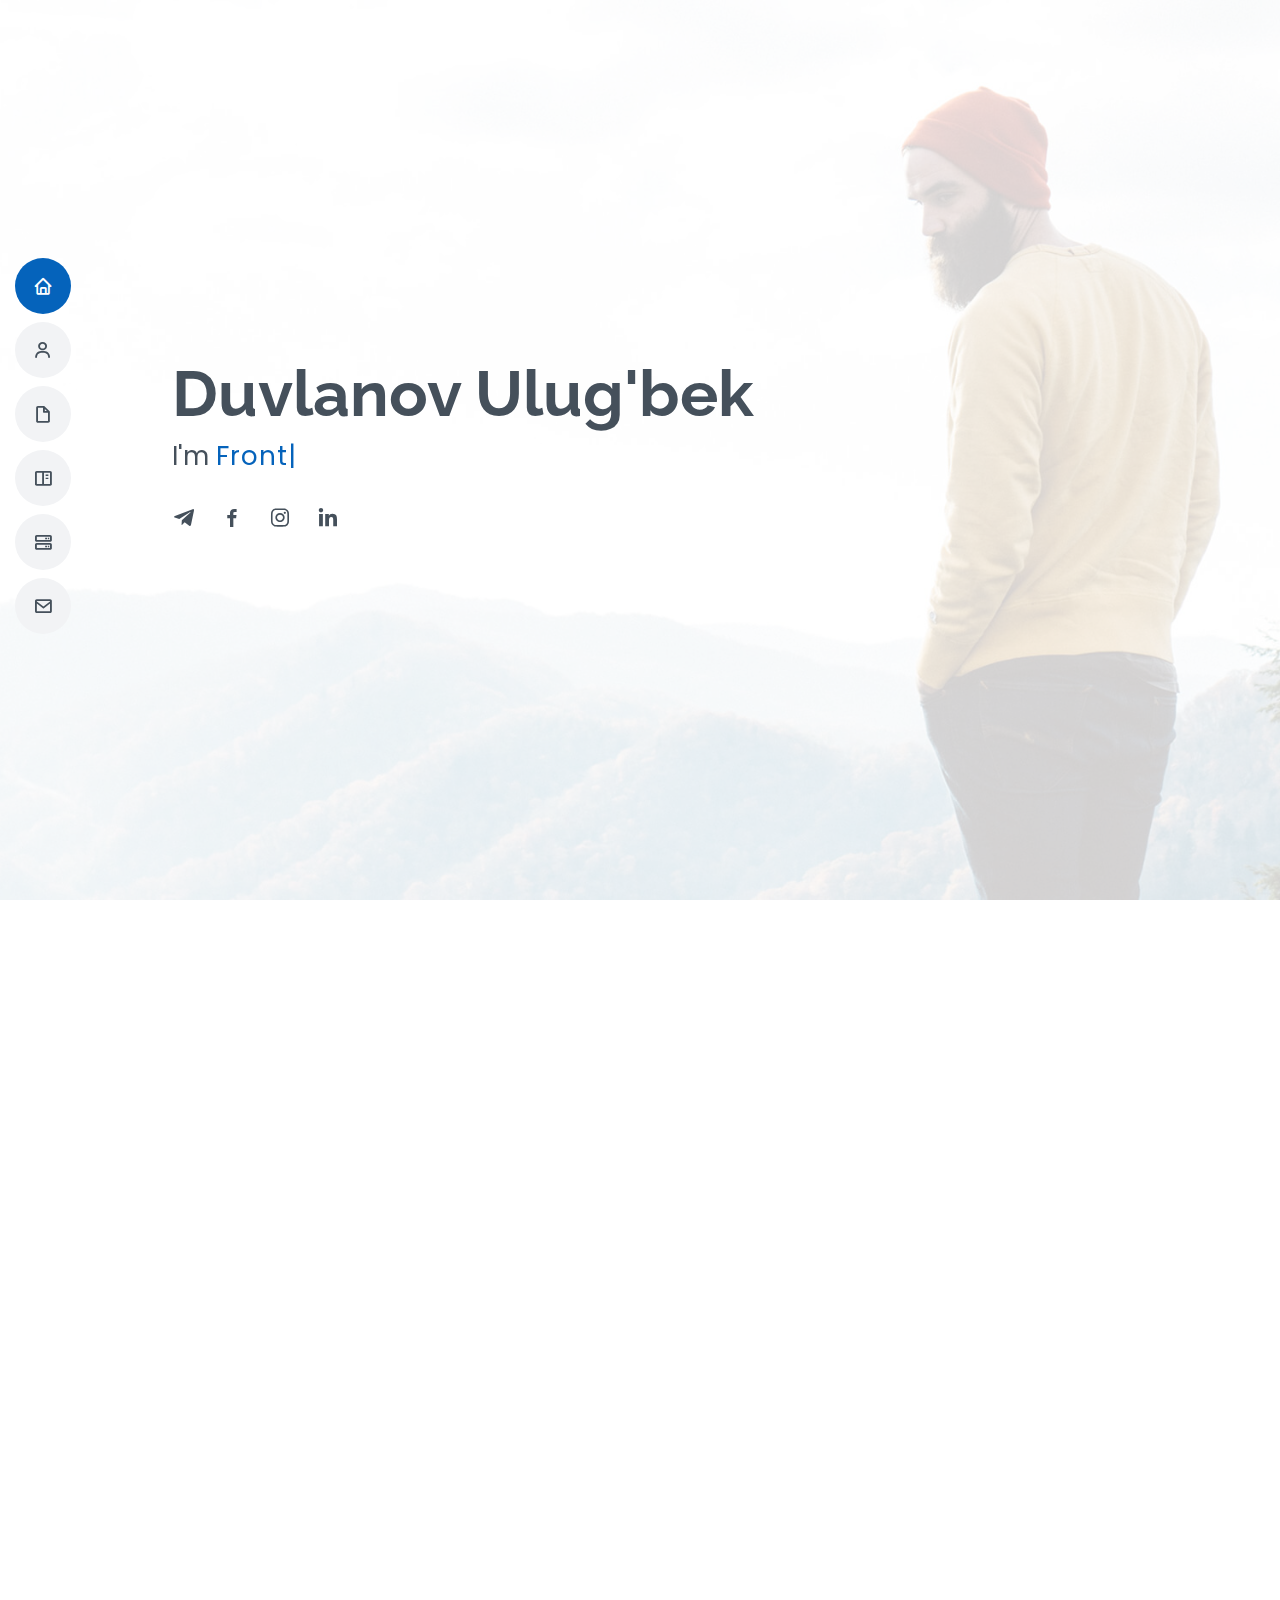
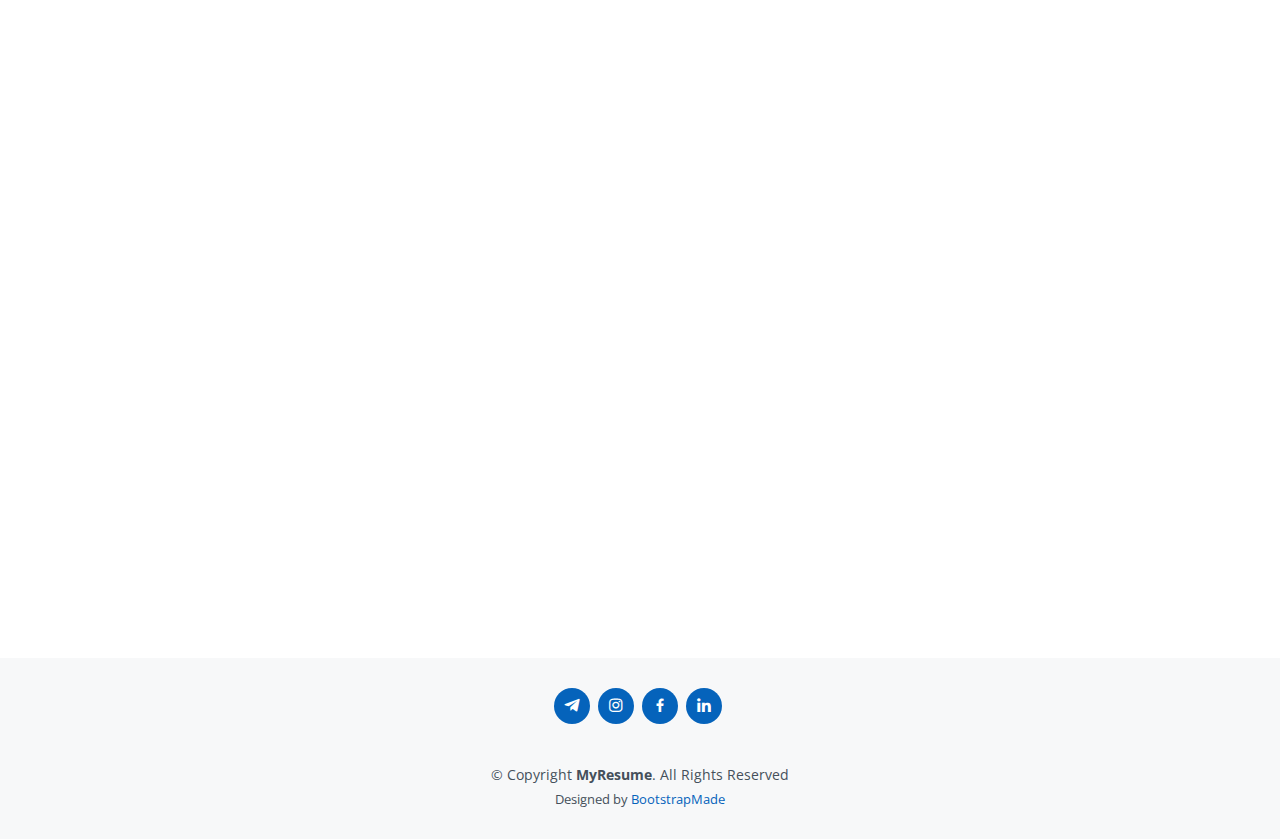
==== commit ba06f870: "about section add" ====
--- a/index.html
+++ b/index.html
@@ -1181,12 +1181,7 @@
             </div>
 
             <div class="col-lg-8 mt-5 mt-lg-0">
-              <form
-                action="forms/contact.php"
-                method="post"
-                role="form"
-                class="php-email-form"
-              >
+              <form action="#" class="php-email-form">
                 <div class="row">
                   <div class="col-md-6 form-group">
                     <input
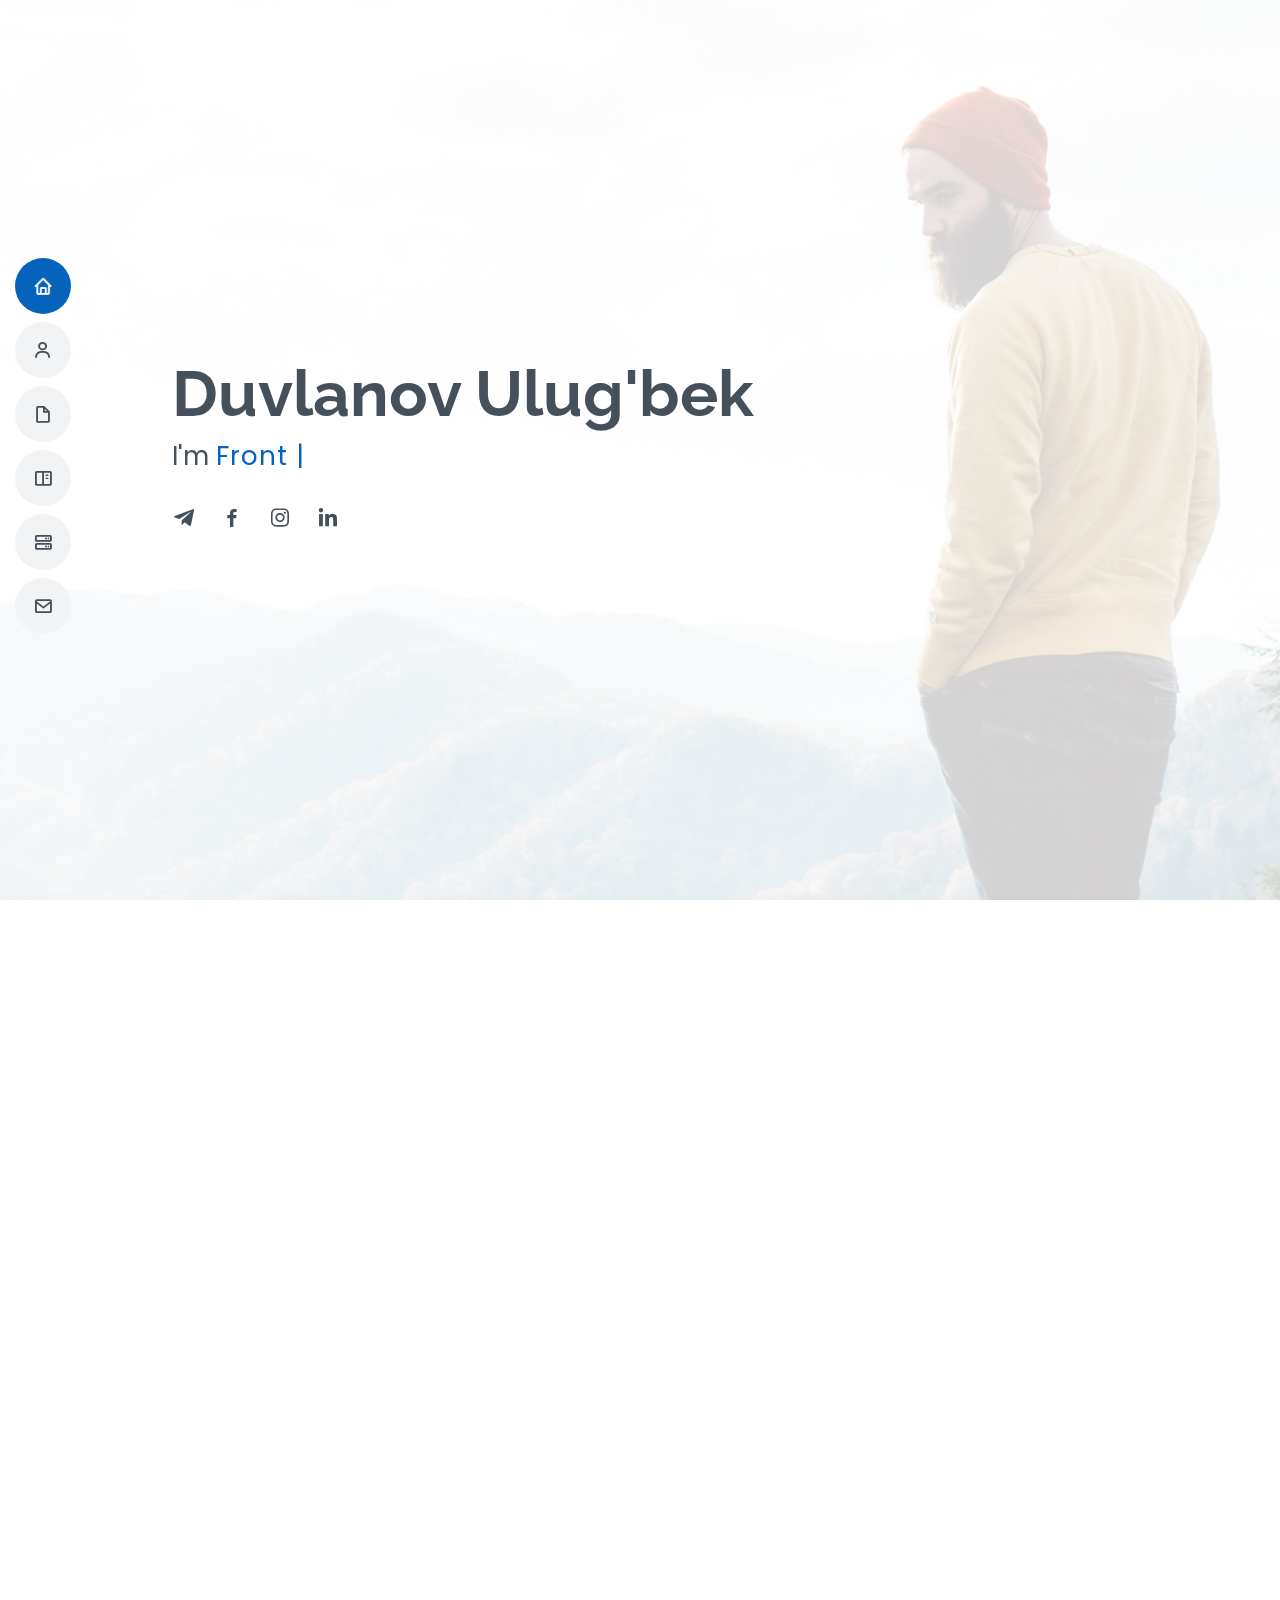
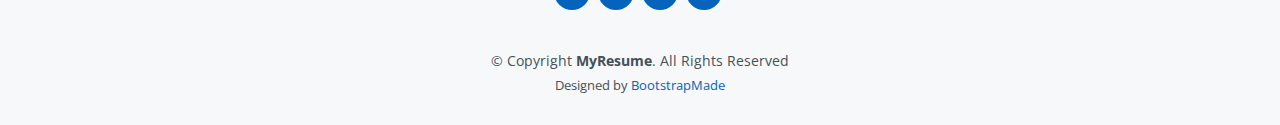
==== commit b2a26abe: "portfolio section add" ====
--- a/index.html
+++ b/index.html
@@ -35,7 +35,7 @@
 
   <body>
     <i class="bi bi-list mobile-nav-toggle d-xl-none"></i>
-    <!-- ======= Header ======= -->
+    <!-- Header Section-->
     <header id="header" class="d-flex flex-column justify-content-center">
       <nav id="navbar" class="navbar nav-menu">
         <ul>
@@ -71,11 +71,10 @@
           </li>
         </ul>
       </nav>
-      <!-- .nav-menu -->
     </header>
-    <!-- End Header -->
-
-    <!-- ======= Hero Section ======= -->
+    <!-- /Header Section-->
+
+    <!-- Hero Section -->
     <section id="hero" class="d-flex flex-column justify-content-center">
       <div class="container" data-aos="zoom-in" data-aos-delay="100">
         <h1>Duvlanov Ulug'bek</h1>
@@ -109,10 +108,10 @@
         </div>
       </div>
     </section>
-    <!-- End Hero -->
+    <!-- /Hero Section -->
 
     <main id="main">
-      <!-- ======= About Section ======= -->
+      <!-- /About Section-->
       <section id="about" class="about">
         <div class="container" data-aos="fade-up">
           <div class="section-title">
@@ -188,9 +187,9 @@
           </div>
         </div>
       </section>
-      <!-- End About Section -->
-
-      <!-- ======= Facts Section ======= -->
+      <!-- /About Section -->
+
+      <!-- /Facts Section -->
       <section id="facts" class="facts">
         <div class="container" data-aos="fade-up">
           <div class="section-title">
@@ -258,9 +257,9 @@
           </div>
         </div>
       </section>
-      <!-- End Facts Section -->
-
-      <!-- ======= Skills Section ======= -->
+      <!-- /Facts Section -->
+
+      <!-- Skills Section -->
       <section id="skills" class="skills section-bg">
         <div class="container" data-aos="fade-up">
           <div class="section-title">
@@ -393,9 +392,9 @@
           </div>
         </div>
       </section>
-      <!-- End Skills Section -->
-
-      <!-- ======= Resume Section ======= -->
+      <!-- /Skills Section -->
+
+      <!-- Resume Section -->
       <section id="resume" class="resume">
         <div class="container" data-aos="fade-up">
           <div class="section-title">
@@ -524,19 +523,13 @@
           </div>
         </div>
       </section>
-      <!-- End Resume Section -->
-
-      <!-- ======= Portfolio Section ======= -->
+      <!-- /Resume Section -->
+
+      <!-- Portfolio Section -->
       <section id="portfolio" class="portfolio section-bg">
         <div class="container" data-aos="fade-up">
           <div class="section-title">
             <h2>Portfolio</h2>
-            <p>
-              Magnam dolores commodi suscipit. Necessitatibus eius consequatur
-              ex aliquid fuga eum quidem. Sit sint consectetur velit. Quisquam
-              quos quisquam cupiditate. Et nemo qui impedit suscipit alias ea.
-              Quia fugiat sit in iste officiis commodi quidem hic quas.
-            </p>
           </div>
 
           <div class="row">
@@ -568,7 +561,7 @@
                 />
                 <div class="portfolio-info">
                   <h4>FastFood</h4>
-                  <p>Website</p>
+                  <p>Web</p>
                   <div class="portfolio-links">
                     <a
                       href="assets/img/portfolio/portfolio-1.jpg"
@@ -768,72 +761,12 @@
                 </div>
               </div>
             </div>
-
-            <div class="col-lg-4 col-md-6 portfolio-item filter-card">
-              <div class="portfolio-wrap">
-                <img
-                  src="assets/img/portfolio/portfolio-8.jpg"
-                  class="img-fluid"
-                  alt=""
-                />
-                <div class="portfolio-info">
-                  <h4>Card 3</h4>
-                  <p>Card</p>
-                  <div class="portfolio-links">
-                    <a
-                      href="assets/img/portfolio/portfolio-8.jpg"
-                      data-gallery="portfolioGallery"
-                      class="portfolio-lightbox"
-                      title="Card 3"
-                      ><i class="bx bx-plus"></i
-                    ></a>
-                    <a
-                      href="portfolio-details.html"
-                      class="portfolio-details-lightbox"
-                      data-glightbox="type: external"
-                      title="Portfolio Details"
-                      ><i class="bx bx-link"></i
-                    ></a>
-                  </div>
-                </div>
-              </div>
-            </div>
-
-            <div class="col-lg-4 col-md-6 portfolio-item filter-web">
-              <div class="portfolio-wrap">
-                <img
-                  src="assets/img/portfolio/portfolio-9.jpg"
-                  class="img-fluid"
-                  alt=""
-                />
-                <div class="portfolio-info">
-                  <h4>Web 3</h4>
-                  <p>Web</p>
-                  <div class="portfolio-links">
-                    <a
-                      href="assets/img/portfolio/portfolio-9.jpg"
-                      data-gallery="portfolioGallery"
-                      class="portfolio-lightbox"
-                      title="Web 3"
-                      ><i class="bx bx-plus"></i
-                    ></a>
-                    <a
-                      href="portfolio-details.html"
-                      class="portfolio-details-lightbox"
-                      data-glightbox="type: external"
-                      title="Portfolio Details"
-                      ><i class="bx bx-link"></i
-                    ></a>
-                  </div>
-                </div>
-              </div>
-            </div>
           </div>
         </div>
       </section>
-      <!-- End Portfolio Section -->
-
-      <!-- ======= Services Section ======= -->
+      <!-- /Portfolio Section -->
+
+      <!-- Services Section  -->
       <section id="services" class="services">
         <div class="container" data-aos="fade-up">
           <div class="section-title">
@@ -1023,132 +956,9 @@
           </div>
         </div>
       </section>
-      <!-- End Services Section -->
-
-      <!-- ======= Testimonials Section ======= -->
-      <section id="testimonials" class="testimonials section-bg">
-        <div class="container" data-aos="fade-up">
-          <div class="section-title">
-            <h2>Testimonials</h2>
-          </div>
-
-          <div
-            class="testimonials-slider swiper"
-            data-aos="fade-up"
-            data-aos-delay="100"
-          >
-            <div class="swiper-wrapper">
-              <div class="swiper-slide">
-                <div class="testimonial-item">
-                  <img
-                    src="assets/img/testimonials/testimonials-5.jpg"
-                    class="testimonial-img"
-                    alt="testimonials"
-                  />
-                  <h3>Saul Goodman</h3>
-                  <h4>Full Stack Web Developer</h4>
-                  <p>
-                    <i class="bx bxs-quote-alt-left quote-icon-left"></i>
-                    Proin iaculis purus consequat sem cure digni ssim donec
-                    porttitora entum suscipit rhoncus. Accusantium quam,
-                    ultricies eget id, aliquam eget nibh et. Maecen aliquam,
-                    risus at semper.
-                    <i class="bx bxs-quote-alt-right quote-icon-right"></i>
-                  </p>
-                </div>
-              </div>
-              <!-- End testimonial item -->
-
-              <div class="swiper-slide">
-                <div class="testimonial-item">
-                  <img
-                    src="assets/img/testimonials/testimonials-2.jpg"
-                    class="testimonial-img"
-                    alt="testimonials"
-                  />
-                  <h3>Sara Wilsson</h3>
-                  <h4>Frontend developer</h4>
-                  <p>
-                    <i class="bx bxs-quote-alt-left quote-icon-left"></i>
-                    Export tempor illum tamen malis malis eram quae irure esse
-                    labore quem cillum quid cillum eram malis quorum velit fore
-                    eram velit sunt aliqua noster fugiat irure amet legam anim
-                    culpa.
-                    <i class="bx bxs-quote-alt-right quote-icon-right"></i>
-                  </p>
-                </div>
-              </div>
-              <!-- End testimonial item -->
-
-              <div class="swiper-slide">
-                <div class="testimonial-item">
-                  <img
-                    src="assets/img/testimonials/testimonials-3.jpg"
-                    class="testimonial-img"
-                    alt="testimonials"
-                  />
-                  <h3>Jena Karlis</h3>
-                  <h4>Designer</h4>
-                  <p>
-                    <i class="bx bxs-quote-alt-left quote-icon-left"></i>
-                    Enim nisi quem export duis labore cillum quae magna enim
-                    sint quorum nulla quem veniam duis minim tempor labore quem
-                    eram duis noster aute amet eram fore quis sint minim.
-                    <i class="bx bxs-quote-alt-right quote-icon-right"></i>
-                  </p>
-                </div>
-              </div>
-              <!-- End testimonial item -->
-
-              <div class="swiper-slide">
-                <div class="testimonial-item">
-                  <img
-                    src="assets/img/testimonials/testimonials-4.jpg"
-                    class="testimonial-img"
-                    alt="testimonials"
-                  />
-                  <h3>Matt Brandon</h3>
-                  <h4>Freelancer</h4>
-                  <p>
-                    <i class="bx bxs-quote-alt-left quote-icon-left"></i>
-                    Fugiat enim eram quae cillum dolore dolor amet nulla culpa
-                    multos export minim fugiat minim velit minim dolor enim duis
-                    veniam ipsum anim magna sunt elit fore quem dolore labore
-                    illum veniam.
-                    <i class="bx bxs-quote-alt-right quote-icon-right"></i>
-                  </p>
-                </div>
-              </div>
-              <!-- End testimonial item -->
-
-              <div class="swiper-slide">
-                <div class="testimonial-item">
-                  <img
-                    src="assets/img/testimonials/testimonials-1.jpg"
-                    class="testimonial-img"
-                    alt="testimonials"
-                  />
-                  <h3>John Larson</h3>
-                  <h4>Freelancer</h4>
-                  <p>
-                    <i class="bx bxs-quote-alt-left quote-icon-left"></i>
-                    Quis quorum aliqua sint quem legam fore sunt eram irure
-                    aliqua veniam tempor noster veniam enim culpa labore duis
-                    sunt culpa nulla illum cillum fugiat legam esse veniam culpa
-                    fore nisi cillum quid.
-                    <i class="bx bxs-quote-alt-right quote-icon-right"></i>
-                  </p>
-                </div>
-              </div>
-              <!-- End testimonial item -->
-            </div>
-            <div class="swiper-pagination"></div>
-          </div>
-        </div>
-      </section>
-      <!-- End Testimonials Section -->
-
-      <!-- ======= Contact Section ======= -->
+      <!-- /Services Section -->
+
+      <!-- Contact Section-->
       <section id="contact" class="contact">
         <div class="container" data-aos="fade-up">
           <div class="section-title">
@@ -1238,11 +1048,10 @@
           </div>
         </div>
       </section>
-      <!-- End Contact Section -->
+      <!-- /Contact Section -->
     </main>
-    <!-- End #main -->
-
-    <!-- ======= Footer ======= -->
+
+    <!-- Footer -->
     <footer id="footer">
       <div class="container">
         <div class="social-links">
@@ -1275,7 +1084,7 @@
         </div>
       </div>
     </footer>
-    <!-- End Footer -->
+    <!--/Footer -->
 
     <div id="preloader"></div>
     <a
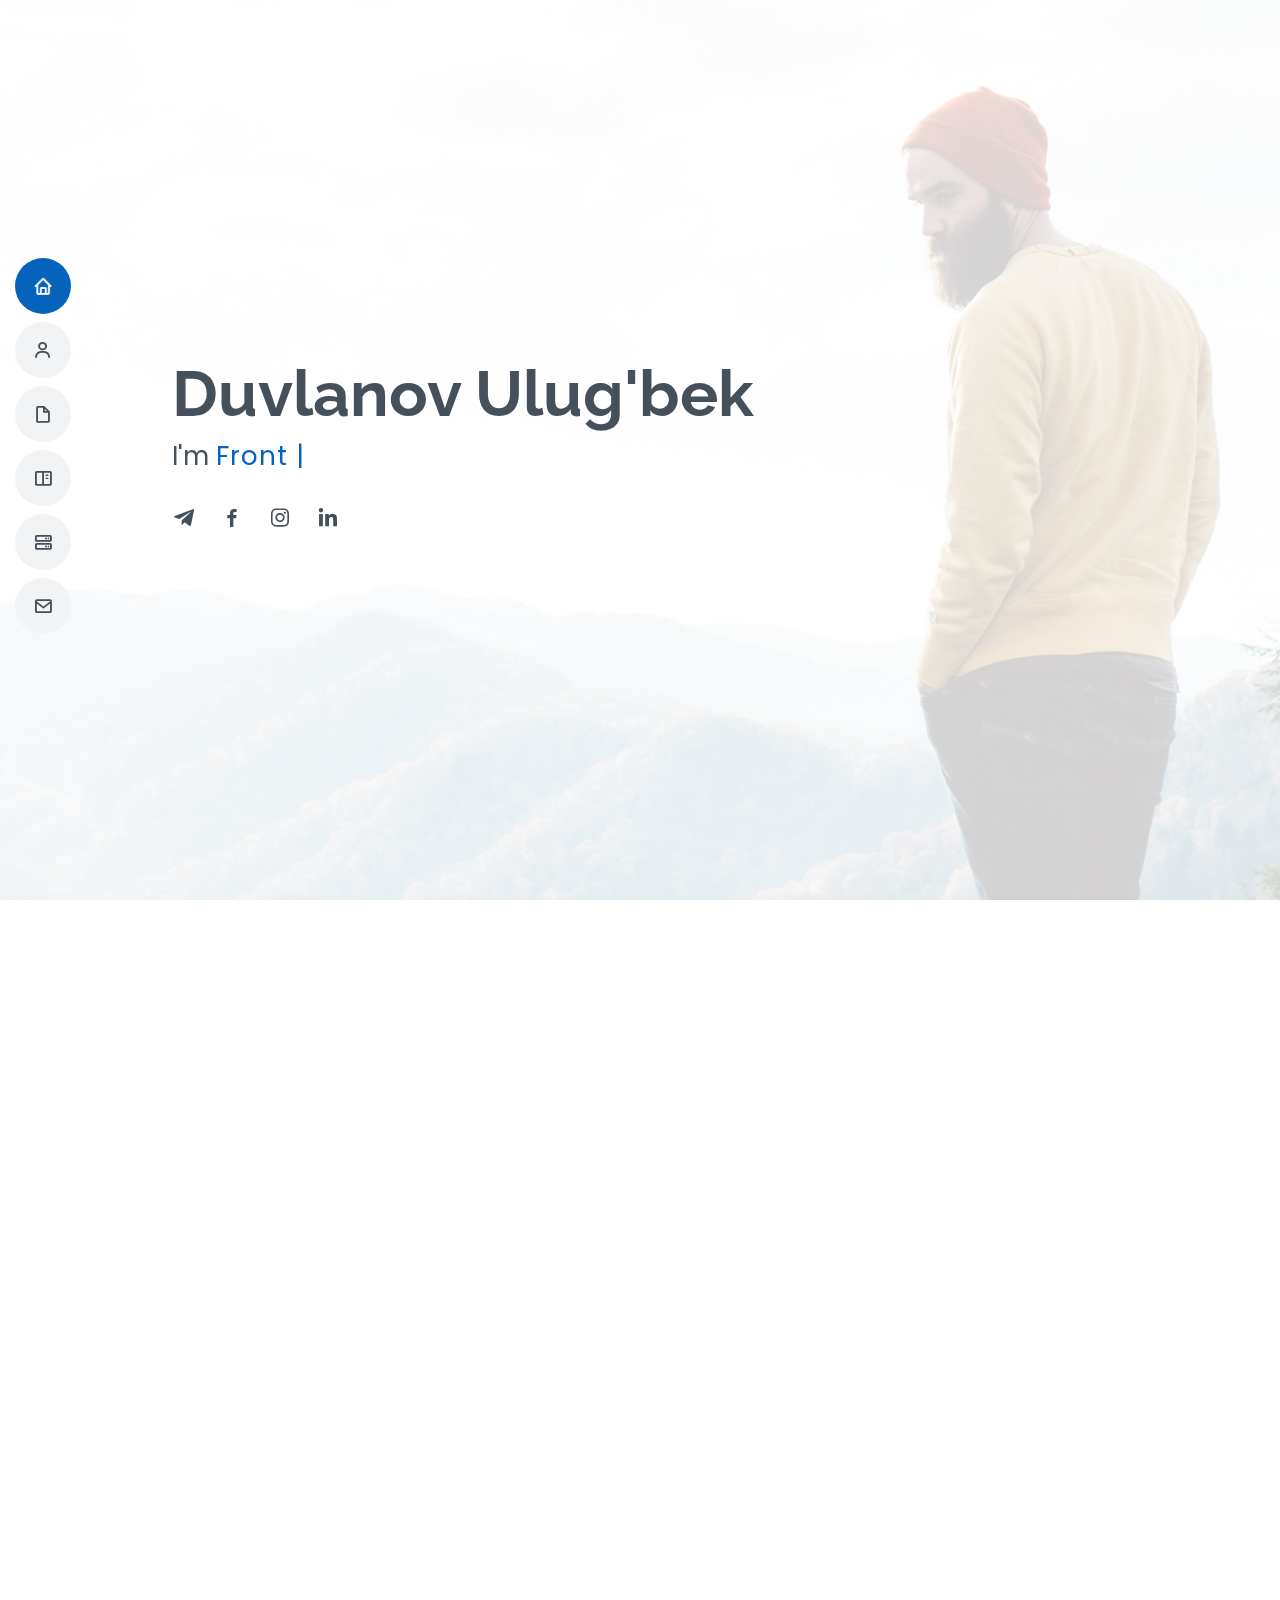
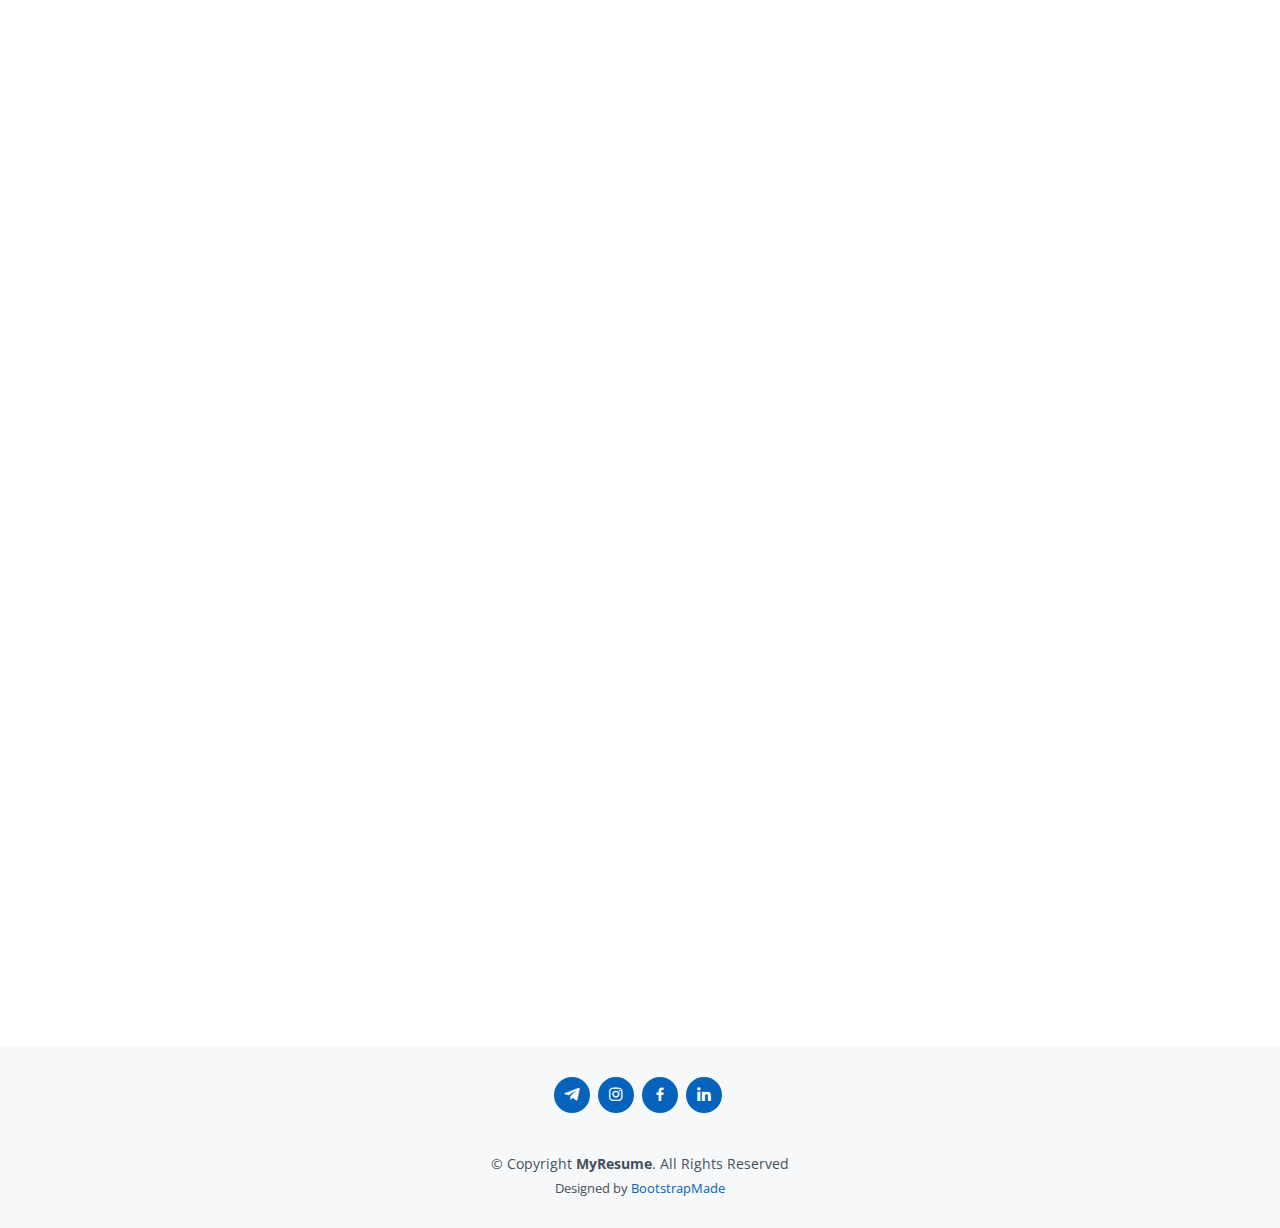
==== commit 88c11e19: "Portfolio section add" ====
--- a/index.html
+++ b/index.html
@@ -601,7 +601,7 @@
                       ><i class="bx bx-plus"></i
                     ></a>
                     <a
-                      href="portfolio-details.html"
+                      href="portfolio-2.html"
                       class="portfolio-details-lightbox"
                       data-glightbox="type: external"
                       title="Portfolio Details"
@@ -612,70 +612,10 @@
               </div>
             </div>
 
-            <div class="col-lg-4 col-md-6 portfolio-item filter-app">
-              <div class="portfolio-wrap">
-                <img
-                  src="assets/img/portfolio/portfolio-3.jpg"
-                  class="img-fluid"
-                  alt=""
-                />
-                <div class="portfolio-info">
-                  <h4>App 2</h4>
-                  <p>App</p>
-                  <div class="portfolio-links">
-                    <a
-                      href="assets/img/portfolio/portfolio-3.jpg"
-                      data-gallery="portfolioGallery"
-                      class="portfolio-lightbox"
-                      title="App 2"
-                      ><i class="bx bx-plus"></i
-                    ></a>
-                    <a
-                      href="portfolio-details.html"
-                      class="portfolio-details-lightbox"
-                      data-glightbox="type: external"
-                      title="Portfolio Details"
-                      ><i class="bx bx-link"></i
-                    ></a>
-                  </div>
-                </div>
-              </div>
-            </div>
-
-            <div class="col-lg-4 col-md-6 portfolio-item filter-card">
+            <div class="col-lg-4 col-md-6 portfolio-item filter-web">
               <div class="portfolio-wrap">
                 <img
                   src="assets/img/portfolio/portfolio-4.jpg"
-                  class="img-fluid"
-                  alt=""
-                />
-                <div class="portfolio-info">
-                  <h4>Card 2</h4>
-                  <p>Card</p>
-                  <div class="portfolio-links">
-                    <a
-                      href="assets/img/portfolio/portfolio-4.jpg"
-                      data-gallery="portfolioGallery"
-                      class="portfolio-lightbox"
-                      title="Card 2"
-                      ><i class="bx bx-plus"></i
-                    ></a>
-                    <a
-                      href="portfolio-details.html"
-                      class="portfolio-details-lightbox"
-                      data-glightbox="type: external"
-                      title="Portfolio Details"
-                      ><i class="bx bx-link"></i
-                    ></a>
-                  </div>
-                </div>
-              </div>
-            </div>
-
-            <div class="col-lg-4 col-md-6 portfolio-item filter-web">
-              <div class="portfolio-wrap">
-                <img
-                  src="assets/img/portfolio/portfolio-5.jpg"
                   class="img-fluid"
                   alt=""
                 />
@@ -684,7 +624,7 @@
                   <p>Web</p>
                   <div class="portfolio-links">
                     <a
-                      href="assets/img/portfolio/portfolio-5.jpg"
+                      href="assets/img/portfolio/portfolio-4.jpg"
                       data-gallery="portfolioGallery"
                       class="portfolio-lightbox"
                       title="Web 2"
@@ -702,52 +642,22 @@
               </div>
             </div>
 
-            <div class="col-lg-4 col-md-6 portfolio-item filter-app">
+            <div class="col-lg-4 col-md-6 portfolio-item filter-web">
               <div class="portfolio-wrap">
                 <img
-                  src="assets/img/portfolio/portfolio-6.jpg"
-                  class="img-fluid"
-                  alt="portfolio-img"
-                />
-                <div class="portfolio-info">
-                  <h4>App 3</h4>
-                  <p>App</p>
-                  <div class="portfolio-links">
-                    <a
-                      href="assets/img/portfolio/portfolio-6.jpg"
-                      data-gallery="portfolioGallery"
-                      class="portfolio-lightbox"
-                      title="App 3"
-                      ><i class="bx bx-plus"></i
-                    ></a>
-                    <a
-                      href="portfolio-2.html"
-                      class="portfolio-details-lightbox"
-                      data-glightbox="type: external"
-                      title="Portfolio Details"
-                      ><i class="bx bx-link"></i
-                    ></a>
-                  </div>
-                </div>
-              </div>
-            </div>
-
-            <div class="col-lg-4 col-md-6 portfolio-item filter-card">
-              <div class="portfolio-wrap">
-                <img
-                  src="assets/img/portfolio/portfolio-7.jpg"
+                  src="assets/img/portfolio/portfolio-2.jpg"
                   class="img-fluid"
                   alt=""
                 />
                 <div class="portfolio-info">
-                  <h4>Card 1</h4>
-                  <p>Card</p>
+                  <h4>Web 3</h4>
+                  <p>Web</p>
                   <div class="portfolio-links">
                     <a
-                      href="assets/img/portfolio/portfolio-7.jpg"
+                      href="assets/img/portfolio/portfolio-2.jpg"
                       data-gallery="portfolioGallery"
                       class="portfolio-lightbox"
-                      title="Card 1"
+                      title="Web 3"
                       ><i class="bx bx-plus"></i
                     ></a>
                     <a
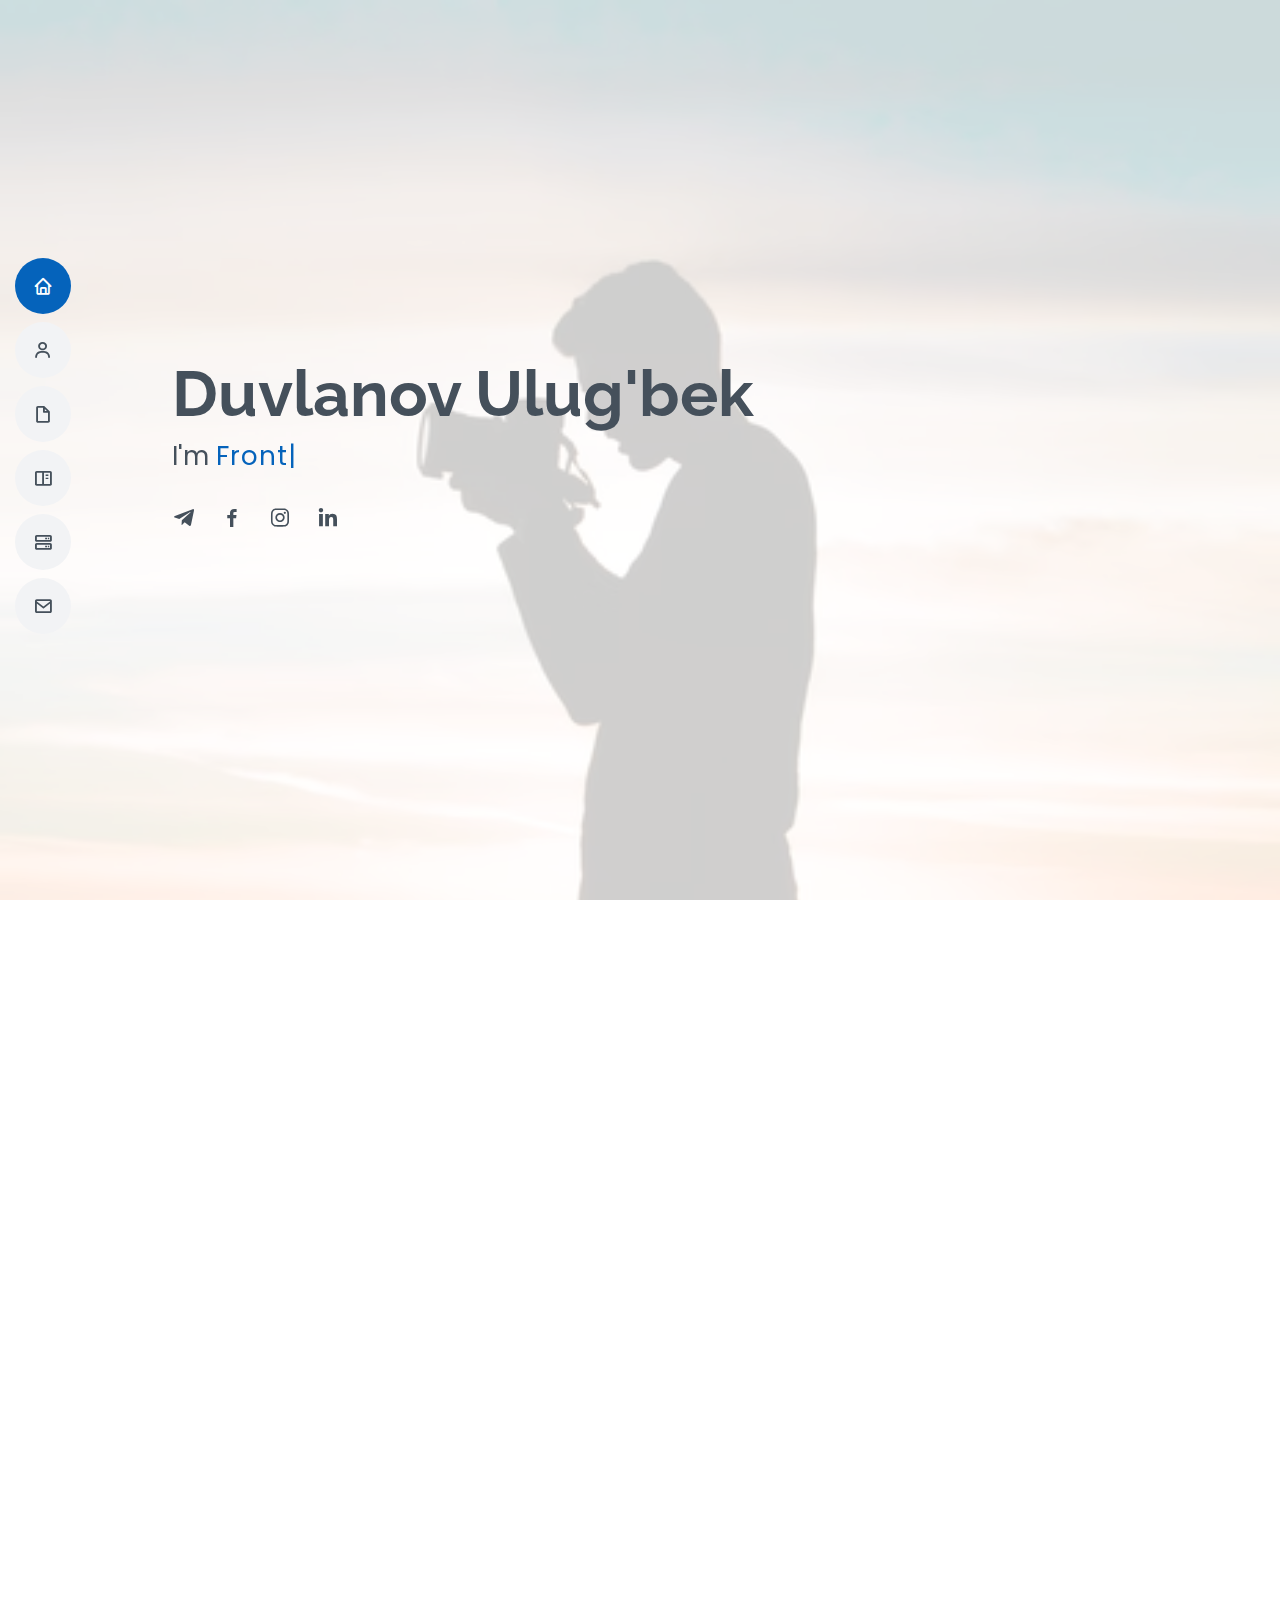
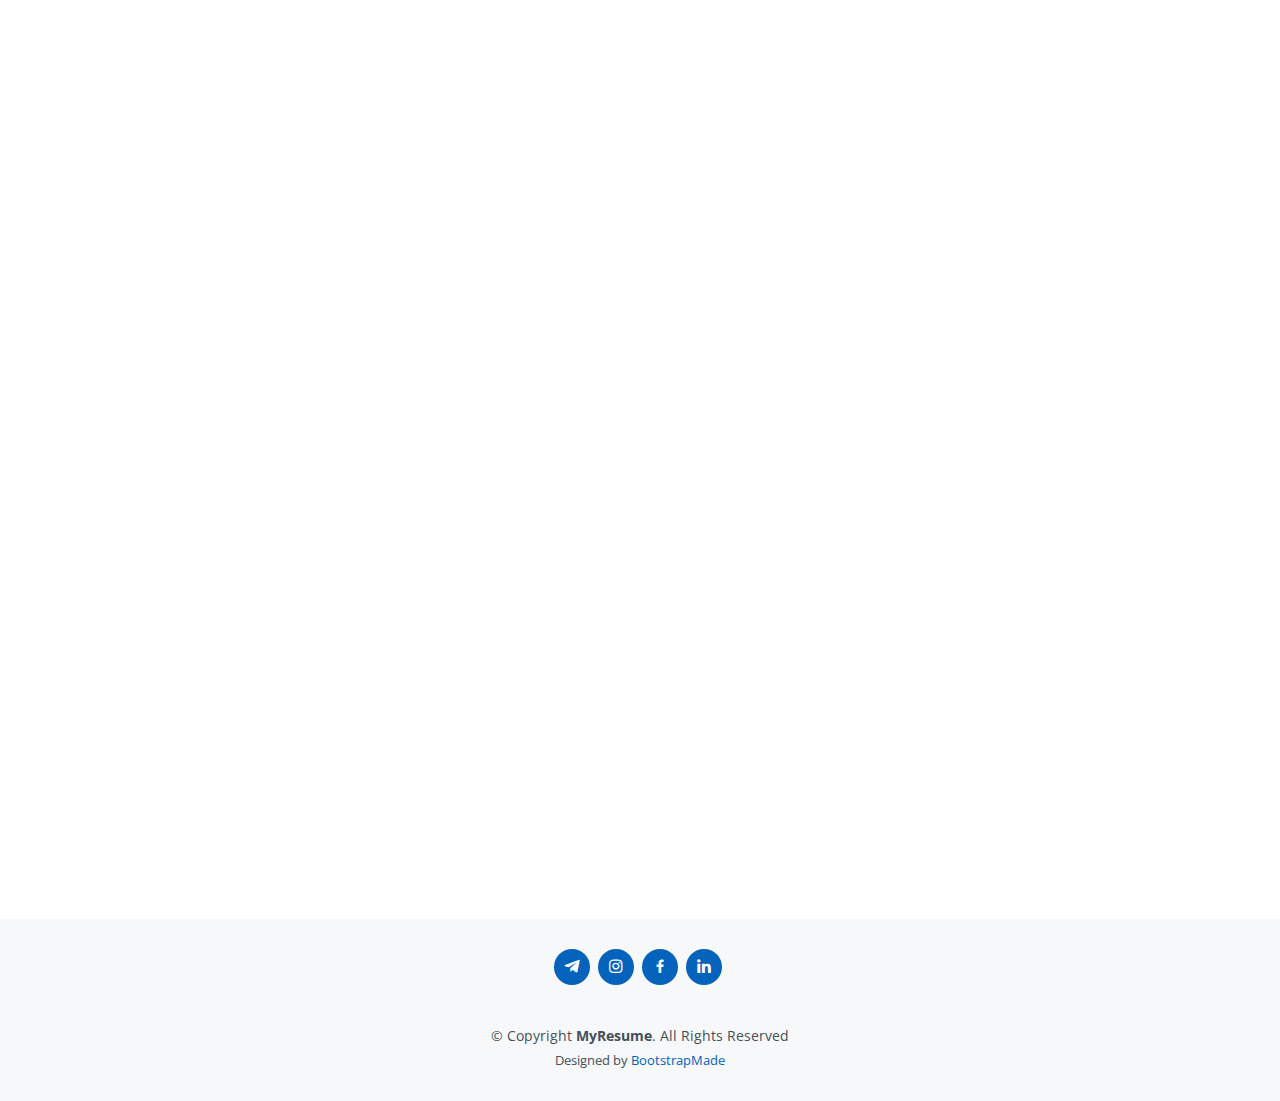
==== commit 0bb4ef34: "Pro" ====
--- a/index.html
+++ b/index.html
@@ -171,17 +171,6 @@
                     </li>
                   </ul>
                 </div>
-
-                <p class="fst-italic">
-                  Front-end web development, also known as client-side
-                  development is the practice of producing HTML, CSS and
-                  JavaScript for a website or Web Application so that a user can
-                  see and interact with them directly. The challenge associated
-                  with front end development is that the tools and techniques
-                  used to create the front end of a website change constantly
-                  and so the developer needs to constantly be aware of how the
-                  field is developing.
-                </p>
               </div>
             </div>
           </div>
@@ -617,10 +606,10 @@
                 <img
                   src="assets/img/portfolio/portfolio-4.jpg"
                   class="img-fluid"
-                  alt=""
+                  alt="portfolio-img"
                 />
                 <div class="portfolio-info">
-                  <h4>Web 2</h4>
+                  <h4>App</h4>
                   <p>Web</p>
                   <div class="portfolio-links">
                     <a
@@ -634,7 +623,7 @@
                       href="portfolio-details.html"
                       class="portfolio-details-lightbox"
                       data-glightbox="type: external"
-                      title="Portfolio Details"
+                      title="App"
                       ><i class="bx bx-link"></i
                     ></a>
                   </div>
@@ -645,7 +634,7 @@
             <div class="col-lg-4 col-md-6 portfolio-item filter-web">
               <div class="portfolio-wrap">
                 <img
-                  src="assets/img/portfolio/portfolio-2.jpg"
+                  src="assets/img/portfolio/portfolio-3.jpg"
                   class="img-fluid"
                   alt=""
                 />
@@ -654,14 +643,14 @@
                   <p>Web</p>
                   <div class="portfolio-links">
                     <a
-                      href="assets/img/portfolio/portfolio-2.jpg"
+                      href="assets/img/portfolio/portfolio-3.jpg"
                       data-gallery="portfolioGallery"
                       class="portfolio-lightbox"
                       title="Web 3"
                       ><i class="bx bx-plus"></i
                     ></a>
                     <a
-                      href="portfolio-details.html"
+                      href="portfolio-3.html"
                       class="portfolio-details-lightbox"
                       data-glightbox="type: external"
                       title="Portfolio Details"
@@ -672,6 +661,7 @@
               </div>
             </div>
           </div>
+          <em style="font-size: small">Porfolio bo'limi ustida ishlanmoqda!</em>
         </div>
       </section>
       <!-- /Portfolio Section -->
